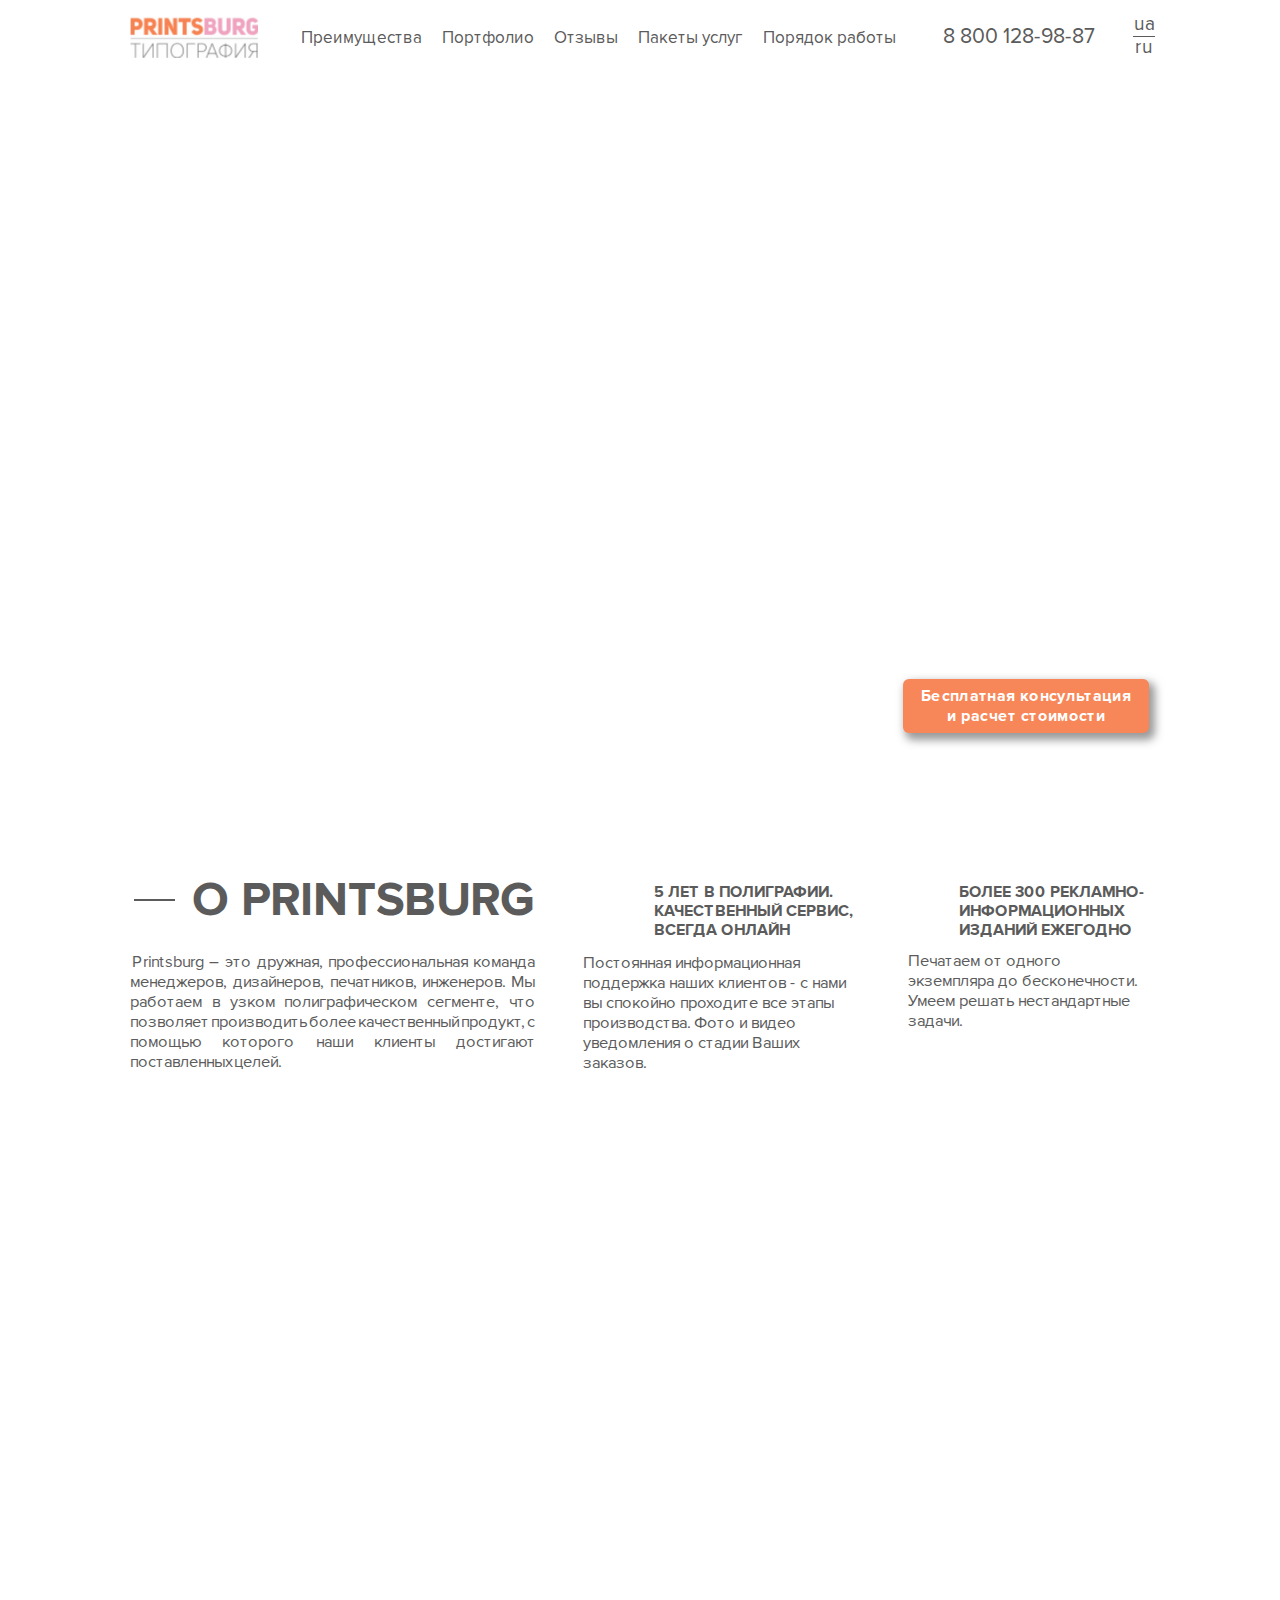
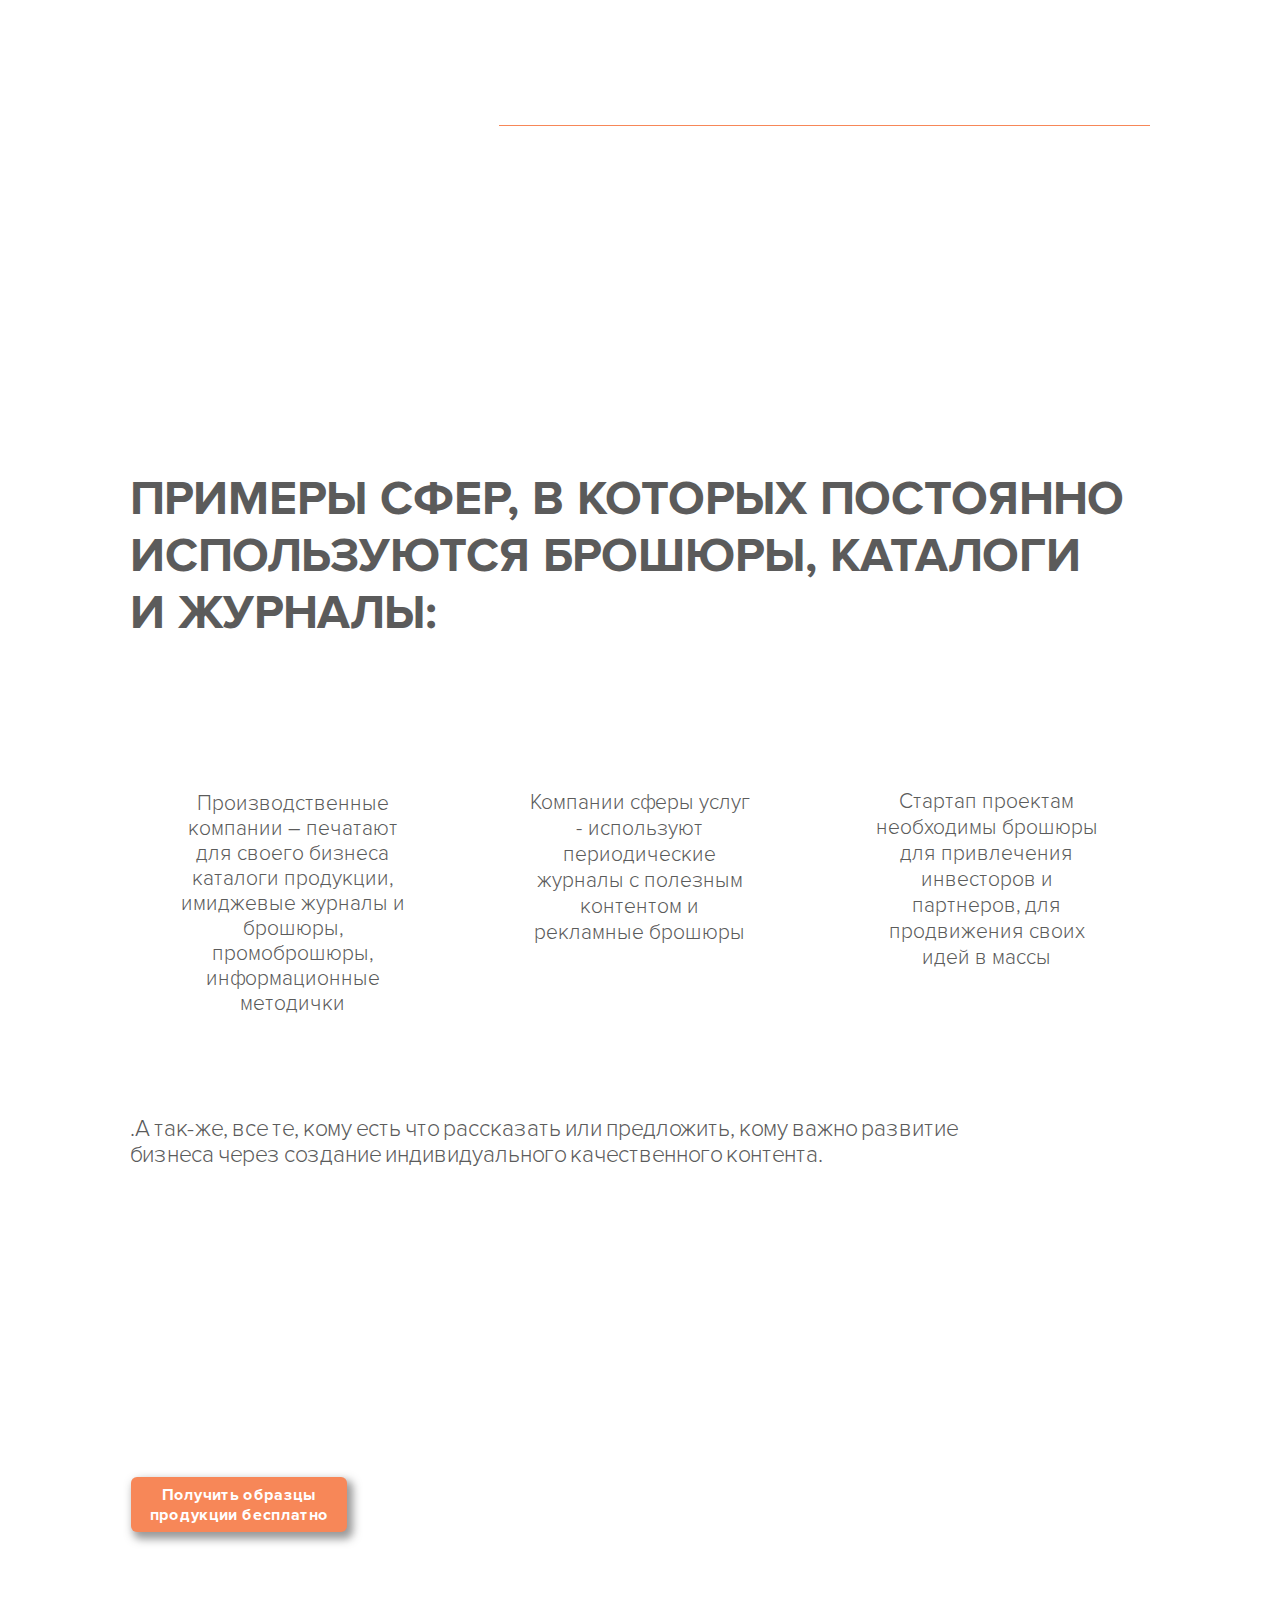
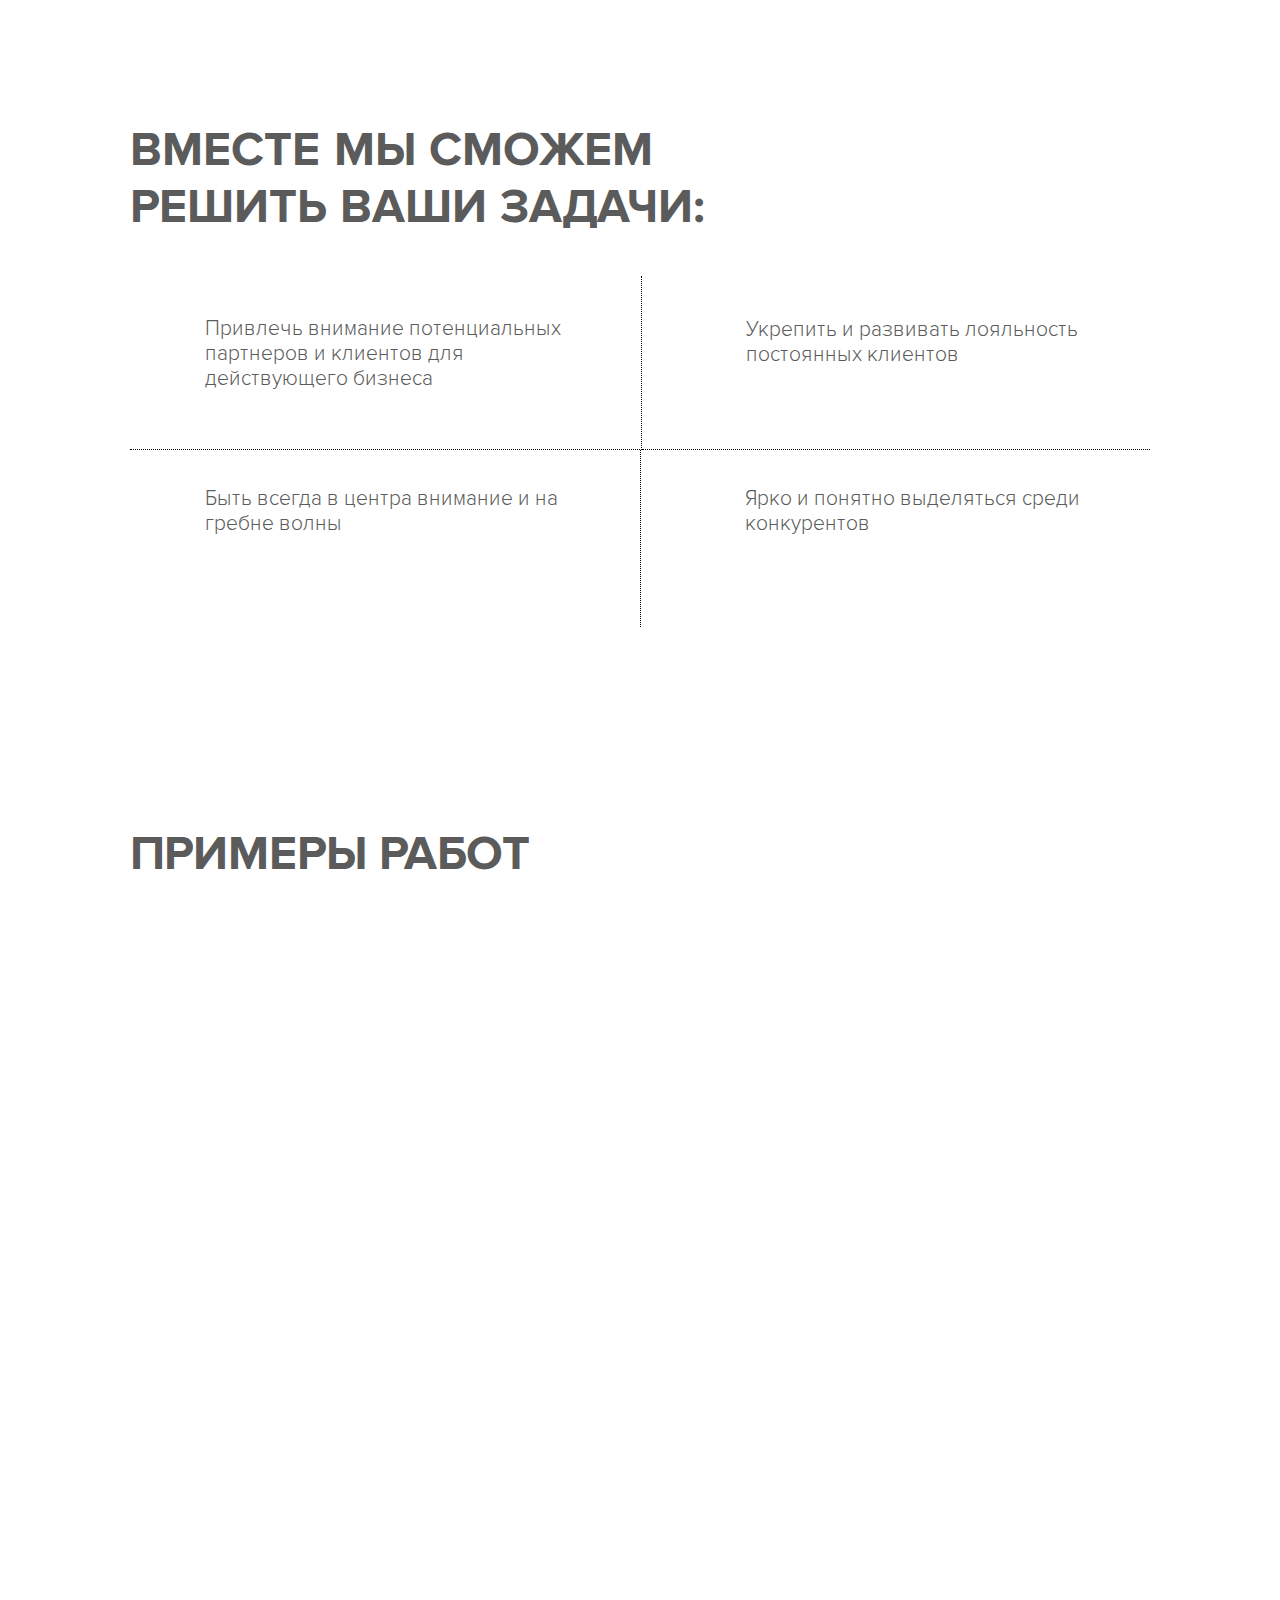
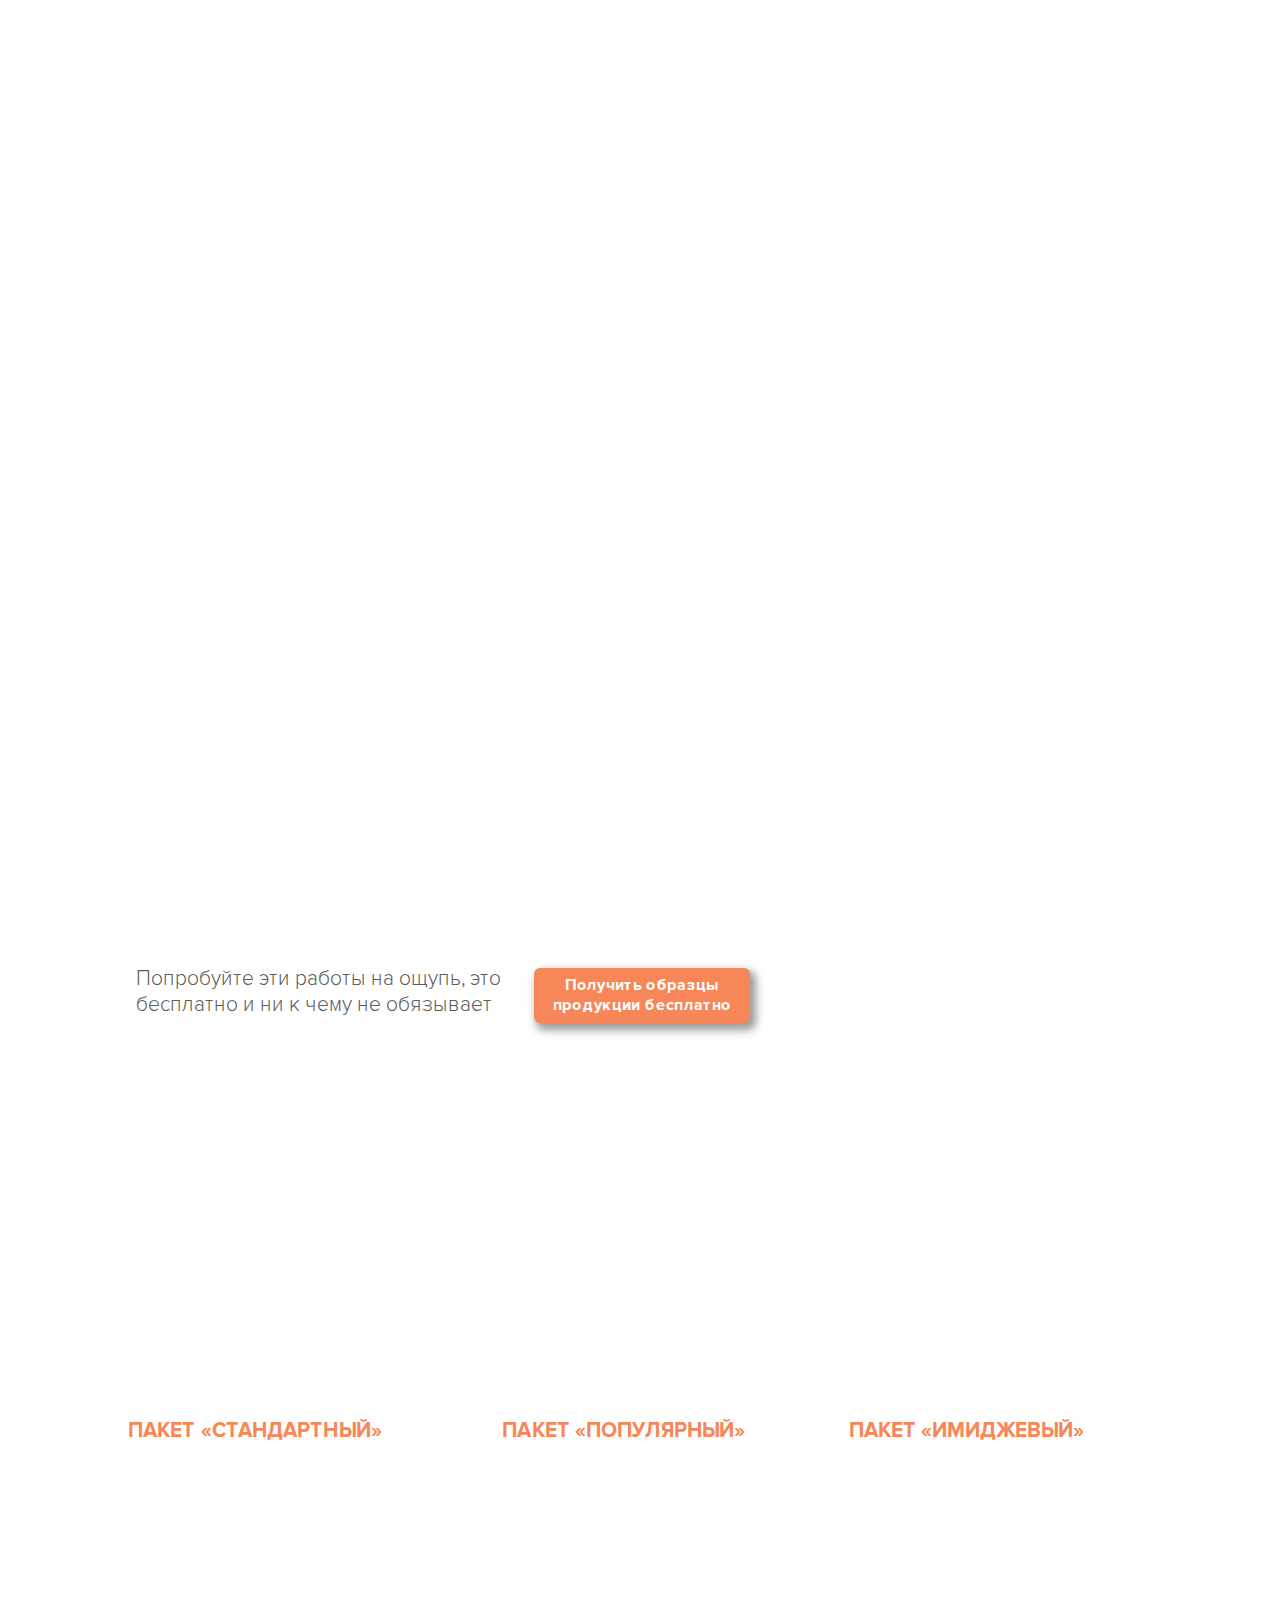
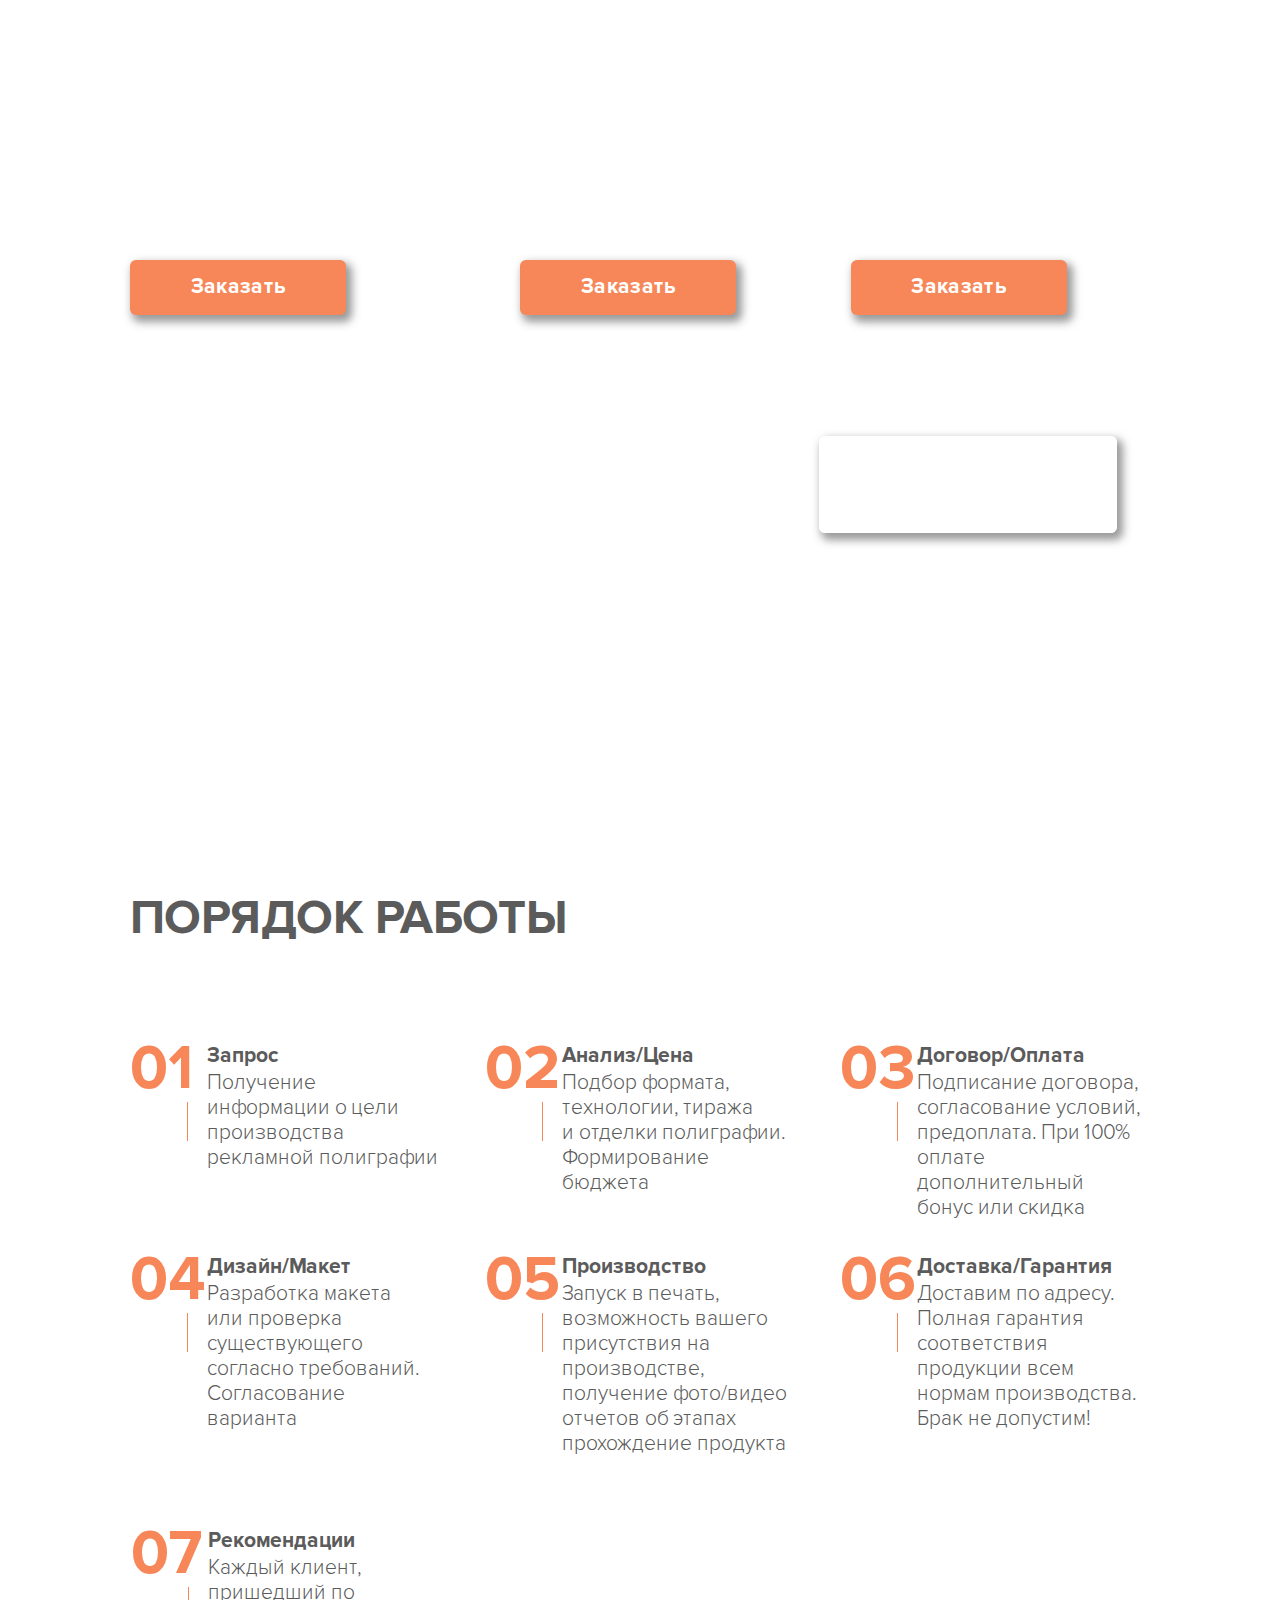
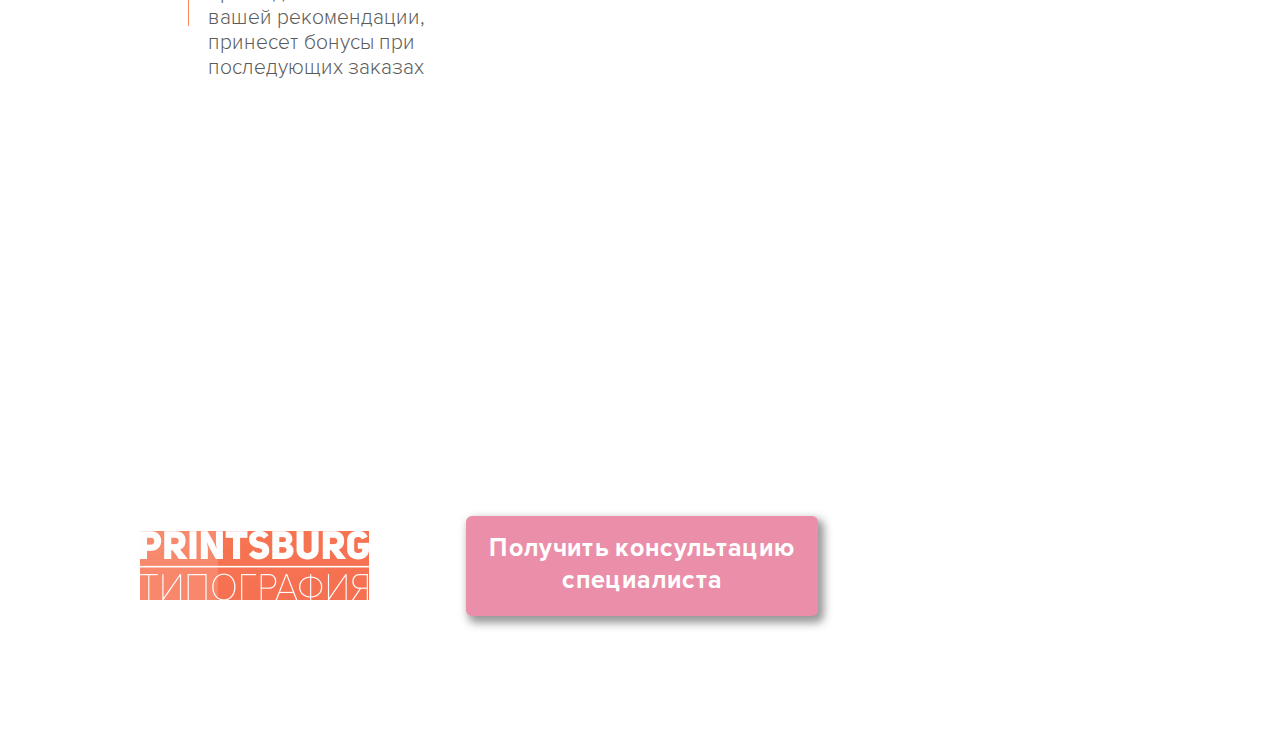
==== PRINTSBURG/index.html @ 77408422 "v1" ====
<html>
    <head>
        <meta charset="utf-8">
        <link rel="stylesheet" href="vendor/normalize.css">
        <link rel="stylesheet" href="styles/main.css">
    </head>
    <body>
        <header>
            <div class="main-content flex-container">
                <img src="./assets/logo.png" class="logo" alt="Logo">
                <nav id="navpanel" class="flex-container">
                    <div class="nav-item">Преимущества</div>
                    <div class="nav-item">Портфолио</div>
                    <div class="nav-item">Отзывы</div>
                    <div class="nav-item">Пакеты услуг</div>
                    <div class="nav-item">Порядок работы</div>
                </nav>
                <div class="phone-and-lang flex-container">
                    <span class="phone">8 800 128-98-87</span>
                    <div class="langs-container column-container">
                        <div class="lang">ua</div>
                        <div class="delimeter"></div>
                        <div class="lang">ru</div>
                    </div>
                </div>
                <button type="button" class="burger-menu" onclick="toggleBurger()">
                    <div class="burger-line"></div>
                    <div class="burger-line"></div>
                    <div class="burger-line"></div>
                </button>
            </div>
        </header>
        <main class="main-content">
            <section class="first-block">
                <div class="first-block-label title-text">
                    Брошюры,<br />
                    Каталоги<br />
                    И журналы<br />
                    <span class="first-block-label-last-row">от производителя</span>
                </div>
                <ol class="first-block-list medium-text">
                    <li>Возьмемся за проекты разной сложности</li>
                    <li>Договоримся о цене</li>
                    <li>Разработаем правильный дизайн</li>
                    <li>Напечатаем без посредников</li>
                    <li>Доставим в срок</li>
                </ol>
                <div class="first-block-image"></div>
                <div class="first-block-button-container flex-container">
                    <div class="delimeter-container column-container">
                        <div class="delimeter-top-part"></div>
                        <div></div>
                    </div>
                    <div class="first-block-button">
                        <button type="button" class="button">Бесплатная консультация<br/> и расчет стоимости</button>
                    </div>
                </div>
            </section>
            <section class="about-block flex-container">
                <div class="about-block-discription column-container">
                    <div class="about-block-discription-top eng-title-text">
                        <span class="">О PRINTSBURG</span>
                    </div>
                    <div class="about-block-discription-bottom small-text">
                        <span>Printsburg – это дружная, профессиональная команда 
                              менеджеров, дизайнеров, печатников, инженеров. 
                              Мы работаем в узком полиграфическом сегменте, что 
                              позволяет производить более качественный продукт,
                              с помощью которого наши клиенты достигают
                              поставленных целей.</span>
                    </div>
                </div>
                <div class="about-block-service column-container">
                    <div class="about-block-service-top small-bold-text">
                        <span class="">5 лет в полиграфии.<br/>
                                                  Качественный сервис,<br/>
                                                  всегда онлайн</span>
                    </div>
                    <div class="about-block-service-bottom small-text">
                        <span>Постоянная информационная
                              поддержка наших клиентов - с нами
                              вы спокойно проходите все этапы
                              производства. Фото и видео
                              уведомления о стадии Ваших
                              заказов.</span>
                    </div>
                </div>
                <div class="about-block-tasks column-container">
                    <div class="about-block-tasks-top small-bold-text">
                        <span class="">
                            Более 300 рекламно-
                            информационных изданий ежегодно</span>
                    </div>
                    <div class="about-block-tasks-bottom small-text">
                        <span>Печатаем от одного
                              экземпляра до бесконечности.
                              Умеем решать нестандартные
                              задачи.</span>
                    </div>
                </div>
            </section>
            <section class="why-block flex-container">
                <div class="why-block-left eng-title-text">
                    <span>Почему постоянные клиенты нам доверяют?</span>
                </div>
                <div class="why-block-right column-container">
                    <div class="why-block-right-top flex-container">
                        <div class="why-block-right-top-focus column-container">
                            <div class="why-block-right-top-focus-top small-bold-text">
                                <span>Нацеленность на решение ваших задач</span>
                            </div>
                            <div class="why-block-right-top-focus-bottom small-text">
                                <span>Ваши основные послания и идеи ярко и понятно ложатся на бумагу и доносятся до целевой аудитории</span>
                            </div>
                        </div>
                        <div class="why-block-right-top-correction column-container">
                            <div class="why-block-right-top-correction-top small-bold-text">
                                <span>Грамотная коррекция текста</span>
                            </div>
                            <div class="why-block-right-top-correction-bottom small-text">
                                <span>Четко и ясно фиксируем все ваши преимущества и пользу для потенциальных пратнеров и клиентов</span>
                            </div>
                        </div>
                        <div class="why-block-right-top-layout column-container">
                            <div class="why-block-right-top-layout-top small-bold-text">
                                <span>Качественная верстка и дизайн</span>
                            </div>
                            <div class="why-block-right-top-layout-bottom small-text">
                                <span>Раскрывем суть Вашего бизнеса и подчеркиваем главные смыслы специальных предложений</span>
                            </div>
                        </div>
                        <div class="why-block-right-top-equipment column-container">
                            <div class="why-block-right-top-equipment-top small-bold-text">
                                <span>Технологичное современное оборудование</span>
                            </div>
                            <div class="why-block-right-top-equipment-bottom small-text">
                                <span>Испльзуем новые разработки, придерживаемся принципов экологичности</span>
                         </div>           
                        </div>                     
                    </div>
                    <div class="why-block-right-bottom medium-text">
                        <span>
                            Вы покупаете не краску на бумаге, а современные, качественные и эффективные средства коммуникации для продвижения своих проектов.
                        </span>
                    </div>
                </div>
            </section>
            <section class="examples-block">
                <div class="examples-block-title eng-title-text">
                    <span>Примеры сфер, в которых постоянно используются брошюры, каталоги и журналы:</span>
                </div>
                <div class="examples-block-sphere flex-container">
                    <div class="examples-block-sphere-left medium-text">
                        <span>
                            Производственные компании – печатают для своего бизнеса каталоги продукции, имиджевые журналы и брошюры, промоброшюры, информационные методички
                        </span>
                    </div>
                    <div class="examples-block-sphere-center medium-text">
                        <span>
                            Компании сферы услуг - используют периодические журналы с полезным контентом и рекламные брошюры 
                        </span>
                    </div>
                    <div class="examples-block-sphere-right medium-text">
                        <span>
                            Стартап проектам необходимы брошюры для привлечения инвесторов и партнеров, для продвижения своих идей в массы
                        </span>
                    </div>
                </div>
                <div class="examples-block-others medium-text">
                    <span>
                        .А так-же, все те, кому есть что рассказать или предложить, кому важно развитие бизнеса через создание индивидуального качественного контента.
                    </span>
                </div>
            </section>
            <section class="getit-block">
                <div class="getit-block-you eng-title-text">
                    <span>
                        Узнали себя?
                    </span>
                </div>
                <div class="getit-block-letitbe small-bold-text">
                    <span>
                        Давайте наш менеджер привезет Вам образцы полиграфии, чтобы Вы лучше представляли, какие виды продукции подойдут для Ваших целей
                    </span>
                </div>
                <div class="getit-block-button-container flex-container">
                    <div class="getit-block-button">
                        <button type="button" class="buttonMid">
                            Получить образцы продукции бесплатно
                        </button>
                    </div>
                    <div class="delimiter">

                    </div>
                </div>

            </section>
            <section class="together-block">
                <div class="together-block-title eng-title-text">
                    Вместе мы сможем решить ваши задачи:
                </div>
                <div class="together-block-help ">
                    <div class="together-block-help-top flex-container">
                        <div class="together-block-help-top-attention medium-text">
                            <span>
                                Привлечь внимание потенциальных партнеров и клиентов для действующего бизнеса
                            </span>
                        </div>
                        <div class="together-block-help-top-loyalty medium-text">
                            <span>
                                Укрепить и развивать лояльность постоянных клиентов
                            </span>
                        </div>
                    </div>
                    <div class="together-block-help-buttom flex-container">
                        <div class="together-block-help-buttom-center medium-text">
                            <span>
                                Быть всегда в центра внимание и на гребне волны
                            </span>
                        </div>
                        <div class="together-block-help-buttom-differ medium-text">
                            <span>
                                Ярко и понятно выделяться среди конкурентов
                            </span>
                        </div>
                    </div>
                
                </div>
            </section>
            <section class="cases-block">
                <div class="cases-block-title eng-title-text">
                    <span>Примеры работ</span>
                </div>
                <div class="cases-block-pictures flex-container">
                    <div class="cases-block-pictures-1">
                    </div>
                    <div class="cases-block-pictures-2">
                    </div>
                    <div class="cases-block-pictures-3">
                    </div>
                    <div class="cases-block-pictures-4">
                    </div>
                    <div class="cases-block-pictures-5">
                    </div>
                    <div class="cases-block-pictures-6">
                    </div>
                    <div class="cases-block-pictures-7">
                    </div>
                    <div class="cases-block-pictures-8">
                    </div>
                    <div class="cases-block-pictures-9">
                    </div>
                    <div class="cases-block-pictures-10">
                    </div>
                    <div class="cases-block-pictures-11">
                    </div>
                    <div class="cases-block-pictures-12">
                    </div>
                    <div class="cases-block-pictures-13">
                    </div>
                    <div class="cases-block-pictures-14">
                    </div>
                    <div class="cases-block-pictures-15">
                    </div>
                    <div class="cases-block-pictures-16">
                    </div>
                    <div class="cases-block-pictures-17">
                    </div>
                    <div class="cases-block-pictures-18">
                    </div>
                    <div class="cases-block-pictures-19">
                    </div>
                    <div class="cases-block-pictures-20">
                    </div>
                    <div class="cases-block-pictures-21">
                    </div>
                    <div class="cases-block-pictures-22">
                    </div>
                    <div class="cases-block-pictures-23">
                    </div>
                    <div class="cases-block-pictures-24">
                    </div>
                </div>
                <div class="cases-block-try flex-container">
                    <div class="cases-block-try-left medium-text">
                        <span>
                            Попробуйте эти работы на ощупь, это бесплатно и ни к чему не обязывает 
                        </span>
                    </div>
                    <div class="cases-block-try-button">
                        <button type="button" class="buttonMid">
                            Получить образцы продукции бесплатно
                        </button>
                    </div>
                </div>
            </section>
            <section class="solutions-block">
                <div class="solutions-block-label eng-title-text">
                    Готовые стандартные <br/> 
                    решения для <br/> 
                    вашего бизнеса
                </div>
                <section class="solutions-container flex-container">
                    <div class="solution-container-left">
                        <div class="solution-title-left small-bold-text">
                            <span>Пакет «Стандартный»</span>
                        </div>
                        <div class="solution-content-left medium-text">
                            <span>
                                Формат: А5 / А4<br/> 
                                К-во страниц: 16 стр<br/> 
                                Плотность бумаги: 130 гр<br/> 
                                Крепление: на скобы<br/> 
                                От 1000 шт
                                <br/> 
                                <br/> 
                                От --- грн (А5)<br/> 
                                От --- грн (А4)
                            </span> 
                        </div>
                        <div class="solution-button-left">
                            <button class="buttonMid" type="button">Заказать</button>
                        </div>
                    </div>
                    <div class="solution-container-center">
                        <div class="solution-title-center small-bold-text">
                            <span>Пакет «Популярный»</span>
                        </div>
                        <div class="solution-content-center medium-text">
                            <span>
                                Формат: А5 / А4<br/> 
                                К-во страниц: 16 стр<br/> 
                                Плотность бумаги: 130 гр<br/> 
                                Крепление: на скобы<br/> 
                                От 1000 шт
                                <br/> 
                                <br/> 
                                От --- грн (А5)<br/> 
                                От --- грн (А4)
                            </span>
                        </div>
                        <div class="solution-button-center">
                            <button class="buttonMid" type="button">Заказать</button>
                        </div>
                    </div>
                    <div class="solution-container-right">
                        <div class="solution-title-right small-bold-text">
                            <span>Пакет «Имиджевый»</span>
                        </div>
                        <div class="solution-content-right medium-text">
                            <span>
                                Формат: А5 / А4<br/> 
                                К-во страниц: 16 стр<br/> 
                                Плотность бумаги: 130 гр<br/> 
                                Крепление: на скобы<br/> 
                                От 1000 шт
                                <br/> 
                                <br/> 
                                От --- грн (А5)<br/> 
                                От --- грн (А4)
                            </span>
                        </div>
                        <div class="solution-button-right">
                            <button class="buttonMid" type="button">Заказать</button>
                        </div>
                    </div>
                </section>
                <div class="solutions-block-bottom flex-container">
                    <div class="solutions-block-bottom-help small-bold-text">
                        <span>
                            Не нашли свой вариант?<br/>
                            Мы можем сделать любую<br/> 
                            другую комплектацию<br/>
                            полиграфии под Ваши задачи<br/>
                        </span>
                        <span class="solutions-block-bottom-help-low small-bold-text">
                            Мы - производство, поэтому нам есть что предложить.
                        </span>
                    </div>
                    <div class="solutions-block-bottom-button">
                        <button type="button" class="buttonMid small-bold-text">
                            Узнайте больше<br/>
                            о возможностях
                        </button>
                    </div>
                </div>
            </section>
            <section class="order-block">
                <div class="order-block-title eng-title-text">
                    <span>
                        Порядок работы
                    </span>
                </div>
                <div class="steps-container flex-container">
                    <div class="step-container-01">
                        <div class="step-container-left">
                            <div class="step-number eng-title-text">
                                01
                            </div>
                        </div>
                        <div class="step-container-right">
                            <div class="step-label small-bold-text">
                                Запрос
                            </div>
                            <span class="step-content medium-text">Получение информации о цели производства рекламной полиграфии</span>
                        </div>
                    </div>
                    <div class="step-container-01">
                            <div class="step-container-left">
                                <div class="step-number eng-title-text">
                                    02
                                </div>
                            </div>
                            <div class="step-container-right">
                                <div class="step-label small-bold-text">
                                    Анализ/Цена
                                </div>
                                <span class="step-content medium-text">
                                    Подбор формата,<br/> 
                                    технологии, тиража<br/>
                                    и отделки полиграфии.<br/>
                                    Формирование<br/>
                                    бюджета
                                </span>
                            </div>
                    </div>
                    <div class="step-container-01">
                            <div class="step-container-left">
                                <div class="step-number eng-title-text">
                                    03
                                </div>
                            </div>
                            <div class="step-container-right">
                                <div class="step-label small-bold-text">
                                    Договор/Оплата
                                </div>
                                <span class="step-content medium-text">
                                    Подписание договора,<br/>
                                    согласование условий,<br/>
                                    предоплата. При 100%<br/>
                                    оплате дополнительный<br/>
                                    бонус или скидка
                                </span>
                            </div>
                        </div>
                        <div class="step-container-01">
                                <div class="step-container-left">
                                    <div class="step-number eng-title-text">
                                        04
                                    </div>
                                </div>
                                <div class="step-container-right">
                                    <div class="step-label small-bold-text">
                                        Дизайн/Макет
                                    </div>
                                    <span class="step-content medium-text">
                                        Разработка макета<br/>
                                        или проверка<br/>
                                        существующего<br/>
                                        согласно требований.<br/>
                                        Согласование варианта
                                    </span>
                                </div>
                        </div>
                        <div class="step-container-01">
                                <div class="step-container-left">
                                    <div class="step-number eng-title-text">
                                        05
                                    </div>
                                </div>
                                <div class="step-container-right">
                                    <div class="step-label small-bold-text">
                                        Производство
                                    </div>
                                    <span class="step-content medium-text">
                                        Запуск в печать,<br/>
                                        возможность вашего<br/>
                                        присутствия на<br/>
                                        производстве,<br/>
                                        получение фото/видео<br/>
                                        отчетов об этапах<br/>
                                        прохождение продукта
                                    </span>
                                </div>
                        </div>
                        <div class="step-container-01">
                                <div class="step-container-left">
                                    <div class="step-number eng-title-text">
                                        06
                                    </div>
                                </div>
                                <div class="step-container-right">
                                    <div class="step-label small-bold-text">
                                        Доставка/Гарантия
                                    </div>
                                    <span class="step-content medium-text">
                                        Доставим по адресу.<br/>
                                        Полная гарантия<br/>
                                        соответствия<br/>
                                        продукции всем<br/>
                                        нормам производства.<br/>
                                        Брак не допустим!
                                    </span>
                                </div>
                        </div>
                        <div class="step-container-01">
                                <div class="step-container-left">
                                    <div class="step-number eng-title-text">
                                        07
                                    </div>
                                </div>
                                <div class="step-container-right">
                                    <div class="step-label small-bold-text">
                                        Рекомендации
                                    </div>
                                    <span class="step-content medium-text">
                                        Каждый клиент,<br/>
                                        пришедший по<br/>
                                        вашей рекомендации,<br/>
                                        принесет бонусы при<br/>
                                        последующих заказах
                                    </span>
                                </div>
                        </div>
                </div>
            </section>
        </main>
        <footer>
            <div class="footer-block flex-container">
                <img src="./assets/logoBig.png" class="footer-block-logo" alt="Logo">
                <div class="footer-block-discuss title-text">
                    <span>
                        Остались<br/>
                        вопросы?
                    </span>
                    <div class="footer-block-discuss-lets medium-text">
                        Давайте обсудим задачу!
                    </div>
                    <div class="footer-block-discuss-button small-bold-text">
                        <button class="button" type="button">Получить консультацию<br/> специалиста</button>
                    </div>
                </div>
                <div class="footer-block-contacts medium-text">
                    <span>
                        Мы бесплатно<br/>
                        проконсультируем<br/>
                        вас по всем<br/>
                        вопросам о<br/>
                        производстве<br/>
                        полиграфии<br/>
                        <br/>
                        8 (800) 987-65-43<br/>
                        8 (800) 987-65-44<br/>
                        info@printsburg.ua
                    </span>
                </div>
            </div>
        </footer>
        <script src="./scripts.js"></script>
    </body>
</html>
---- PRINTSBURG/styles/main.css ----
@font-face {
  font-family: 'Proxima Nova Light';
  src: url("ProximaNova-Light.eot");
  src: url("ProximaNova-Light.eot?#iefix") format("embedded-opentype"), url("ProximaNova-Light.woff") format("woff"), url("ProximaNova-Light.ttf") format("truetype");
  font-weight: normal;
  font-style: normal;
}

@font-face {
  font-family: 'Proxima Nova Regular';
  src: url("ProximaNova-Regular.eot");
  src: url("ProximaNova-Regular.eot?#iefix") format("embedded-opentype"), url("ProximaNova-Regular.woff") format("woff"), url("ProximaNova-Regular.ttf") format("truetype");
  font-weight: normal;
  font-style: normal;
}

@font-face {
  font-family: 'Proxima Nova Bold';
  src: url("ProximaNova-Bold.eot");
  src: url("ProximaNova-Bold.eot?#iefix") format("embedded-opentype"), url("ProximaNova-Bold.woff") format("woff"), url("ProximaNova-Bold.ttf") format("truetype");
  font-weight: normal;
  font-style: normal;
}

div, section, main,
header, footer, button {
  -webkit-box-sizing: border-box;
          box-sizing: border-box;
  font-family: 'Proxima Nova Regular';
  color: #5b5b5b;
}

header {
  height: 75px;
}

footer {
  height: 525px;
}

.flex-container, .column-container {
  display: -webkit-box;
  display: -ms-flexbox;
  display: flex;
  -webkit-box-align: center;
      -ms-flex-align: center;
          align-items: center;
}

.column-container {
  -webkit-box-orient: vertical;
  -webkit-box-direction: normal;
      -ms-flex-direction: column;
          flex-direction: column;
}

.main-content {
  max-width: 1050px;
  padding: 0 15px;
  margin: 0 auto;
}

.title-text {
  font-size: 55px;
  font-weight: bold;
  text-transform: uppercase;
  font-family: 'Proxima Nova Bold';
}

.medium-text {
  font-size: 23px;
  font-family: 'Proxima Nova light';
}

.small-text {
  font-size: 16.5px;
  line-height: 20px;
}

.eng-title-text {
  font-family: 'Proxima Nova Bold';
  font-size: 48px;
  text-transform: uppercase;
}

.small-bold-text {
  font-family: 'Proxima Nova Bold';
  font-size: 16px;
  line-height: 19px;
  text-transform: uppercase;
}

.button {
  width: 246px;
  letter-spacing: 0.35px;
  font-family: 'Proxima Nova Bold';
  border-radius: 6px;
  color: white;
  background-color: #f78758;
  border: none;
  line-height: 1.25;
  -webkit-box-shadow: 4px 5px 8px 2px rgba(51, 51, 51, 0.5);
          box-shadow: 4px 5px 8px 2px rgba(51, 51, 51, 0.5);
  height: 54px;
}

.buttonMid {
  width: 216px;
  letter-spacing: 0.35px;
  font-family: 'Proxima Nova Bold';
  border-radius: 6px;
  color: white;
  background-color: #f78758;
  border: none;
  line-height: 1.25;
  -webkit-box-shadow: 4px 5px 8px 2px rgba(51, 51, 51, 0.5);
          box-shadow: 4px 5px 8px 2px rgba(51, 51, 51, 0.5);
  height: 55px;
}

header .main-content {
  height: 100%;
  -webkit-box-pack: justify;
      -ms-flex-pack: justify;
          justify-content: space-between;
}

header .logo {
  width: 128px;
}

header nav .nav-item {
  font-size: 17px;
  margin-right: 20px;
}

header nav .nav-item:last-child {
  margin-right: 0;
}

header .phone-and-lang {
  -webkit-box-pack: justify;
      -ms-flex-pack: justify;
          justify-content: space-between;
  width: 211px;
  padding-left: 4px;
}

header .phone-and-lang .phone {
  font-size: 21px;
}

header .phone-and-lang .langs-container {
  font-size: 19px;
  width: 12px;
  padding-bottom: 3px;
}

header .phone-and-lang .delimeter {
  height: 1px;
  width: 180%;
  background-color: #5b5b5b;
}

header .burger-menu {
  display: none;
}

.first-block {
  height: 711px;
  padding-top: 100px;
  padding-left: 3px;
  color: white;
}

.first-block .first-block-label {
  line-height: 65px;
  color: inherit;
  margin-bottom: 39px;
}

.first-block .first-block-label-last-row {
  display: block;
  margin-top: -6px;
  font-size: 42px;
}

.first-block .first-block-list {
  letter-spacing: 0.8px;
  line-height: 1.3;
  margin-top: 0;
  padding-left: 33px;
  margin-bottom: 59px;
}

.first-block .first-block-list li:nth-child(1) {
  padding-bottom: 3px;
  margin-left: -6px;
}

.first-block .delimeter-container {
  -webkit-box-flex: 1;
      -ms-flex: 1;
          flex: 1;
  margin-right: 22px;
  margin-left: 5px;
}

.first-block .delimeter-top-part {
  border-bottom: 1px solid white;
  width: 100%;
}

.first-block .first-block-button {
  width: 247px;
}

.about-block {
  height: 400px;
  -webkit-box-pack: justify;
      -ms-flex-pack: justify;
          justify-content: space-between;
}

.about-block .about-block-discription {
  width: 405px;
  text-align: justify;
  height: 227px;
  -webkit-box-align: end;
      -ms-flex-align: end;
          align-items: flex-end;
  -webkit-box-pack: justify;
      -ms-flex-pack: justify;
          justify-content: space-between;
}

.about-block .about-block-discription .about-block-discription-top {
  position: relative;
}

.about-block .about-block-discription .about-block-discription-top::before {
  content: ' ';
  position: absolute;
  height: 2px;
  width: 0.85em;
  top: 48%;
  background-color: #5b5b5b;
  left: -58px;
}

.about-block .about-block-discription .about-block-discription-bottom {
  padding-bottom: 28px;
  text-indent: 2px;
  word-spacing: -3px;
}

.about-block .about-block-service {
  width: 277px;
  -webkit-box-align: end;
      -ms-flex-align: end;
          align-items: flex-end;
}

.about-block .about-block-service .about-block-service-top {
  width: 211px;
  padding-left: 5px;
  padding-bottom: 13px;
}

.about-block .about-block-service .about-block-service-bottom {
  padding-bottom: 16px;
}

.about-block .about-block-tasks {
  width: 242px;
  -webkit-box-align: end;
      -ms-flex-align: end;
          align-items: flex-end;
  height: 207px;
}

.about-block .about-block-tasks .about-block-tasks-top {
  height: 63px;
  width: 192px;
  padding-left: 1px;
}

.about-block .about-block-tasks .about-block-tasks-bottom {
  line-height: 20px;
  padding-top: 5px;
}

.why-block {
  height: 716px;
  color: white;
}

.why-block .why-block-left {
  height: 100%;
  width: 369px;
  padding-top: 100px;
  color: inherit;
  line-height: 57px;
}

.why-block .why-block-right {
  height: 100%;
  width: 651px;
}

.why-block .why-block-right .why-block-right-top {
  width: 100%;
  height: 539px;
  -ms-flex-wrap: wrap;
      flex-wrap: wrap;
  padding-top: 108px;
  padding-left: 140px;
  -ms-flex-line-pack: justify;
      align-content: space-between;
  -webkit-box-pack: justify;
      -ms-flex-pack: justify;
          justify-content: space-between;
}

.why-block .why-block-right .why-block-right-top .why-block-right-top-focus {
  -ms-flex-preferred-size: 46%;
      flex-basis: 46%;
  color: white;
}

.why-block .why-block-right .why-block-right-top .why-block-right-top-focus .why-block-right-top-focus-top {
  color: inherit;
  width: 151px;
  margin-bottom: 27px;
  padding-left: 28px;
}

.why-block .why-block-right .why-block-right-top .why-block-right-top-focus .why-block-right-top-focus-bottom {
  color: inherit;
  text-align: justify;
  letter-spacing: 0.2;
}

.why-block .why-block-right .why-block-right-top .why-block-right-top-correction {
  -ms-flex-preferred-size: 45%;
      flex-basis: 45%;
  color: white;
}

.why-block .why-block-right .why-block-right-top .why-block-right-top-correction .why-block-right-top-correction-top {
  color: inherit;
  width: 90px;
  margin-bottom: 27px;
}

.why-block .why-block-right .why-block-right-top .why-block-right-top-correction .why-block-right-top-correction-bottom {
  color: inherit;
  text-align: justify;
  letter-spacing: -0.3px;
}

.why-block .why-block-right .why-block-right-top .why-block-right-top-layout {
  -ms-flex-preferred-size: 45%;
      flex-basis: 45%;
  color: white;
  margin-bottom: 55px;
}

.why-block .why-block-right .why-block-right-top .why-block-right-top-layout .why-block-right-top-layout-top {
  color: inherit;
  margin-bottom: 28px;
  width: 87px;
  margin-right: 5px;
}

.why-block .why-block-right .why-block-right-top .why-block-right-top-layout .why-block-right-top-layout-bottom {
  color: inherit;
  text-align: justify;
  word-spacing: -1px;
}

.why-block .why-block-right .why-block-right-top .why-block-right-top-equipment {
  -ms-flex-preferred-size: 46%;
      flex-basis: 46%;
  color: white;
  margin-bottom: 74px;
}

.why-block .why-block-right .why-block-right-top .why-block-right-top-equipment .why-block-right-top-equipment-top {
  color: inherit;
  margin-bottom: 29px;
  width: 84px;
}

.why-block .why-block-right .why-block-right-top .why-block-right-top-equipment .why-block-right-top-equipment-bottom {
  color: inherit;
  text-align: justify;
  margin-bottom: 1px;
  letter-spacing: -0.6;
  width: 219px;
}

.why-block .why-block-right .why-block-right-bottom {
  letter-spacing: -0.5px;
  word-spacing: 2.5px;
  font-size: 21px;
  width: 100%;
  height: 177px;
  border-top: 1px solid #f78758;
  padding-top: 45px;
  padding-left: 141px;
  text-align: justify;
  color: white;
}

.examples-block {
  width: 100%;
  height: 932px;
}

.examples-block .examples-block-title {
  padding-top: 169px;
  margin-right: 22px;
  line-height: 57px;
  word-spacing: 1px;
}

.examples-block .examples-block-sphere {
  width: 100%;
  height: 432px;
  text-align: center;
  -ms-flex-pack: distribute;
      justify-content: space-around;
}

.examples-block .examples-block-sphere .examples-block-sphere-left {
  width: 280px;
  height: 144px;
  padding-top: 5px;
  padding-right: 34px;
  padding-left: 13px;
  font-size: 21px;
  word-spacing: 0px;
  line-height: 25px;
}

.examples-block .examples-block-sphere .examples-block-sphere-center {
  width: 295px;
  padding-right: 49px;
  padding-left: 15px;
  height: 136px;
  font-size: 21px;
  word-spacing: 0px;
  line-height: 26px;
}

.examples-block .examples-block-sphere .examples-block-sphere-right {
  width: 246px;
  height: 139px;
  padding-right: 14px;
  font-size: 21px;
  word-spacing: 0px;
  line-height: 26px;
}

.examples-block .examples-block-others {
  padding-top: 42px;
  padding-right: 180px;
  word-spacing: -2px;
  width: 100%;
  height: 160px;
}

.getit-block {
  color: white;
  width: 100%;
  height: 370px;
}

.getit-block .getit-block-you {
  padding-top: 43px;
  letter-spacing: 0.2px;
  color: inherit;
}

.getit-block .getit-block-letitbe {
  height: 140px;
  color: inherit;
  width: 385px;
  line-height: 26px;
  word-spacing: -1px;
  letter-spacing: -0.1px;
  font-size: 21px;
  text-transform: none;
}

.getit-block .getit-block-button-container {
  margin-top: 5px;
  margin-left: 1px;
}

.getit-block .getit-block-button-container .delimeter {
  width: 265px;
  border-top: 1px solid #f78758;
  margin-left: 27px;
}

.together-block {
  width: 100%;
  height: 712px;
}

.together-block .together-block-title {
  padding-top: 118px;
  width: 590px;
  word-spacing: 1.5px;
  line-height: 57px;
}

.together-block .together-block-help {
  margin-top: 40px;
  height: 347px;
}

.together-block .together-block-help .together-block-help-top-attention {
  font-size: 21px;
  padding-left: 75px;
  padding-top: 40px;
  line-height: 25px;
  padding-right: 51px;
  width: 559px;
  height: 174px;
  border-right: 1px dotted black;
  border-bottom: 1px dotted black;
}

.together-block .together-block-help .together-block-help-top-loyalty {
  padding-top: 41px;
  padding-left: 104px;
  width: 558px;
  height: 174px;
  font-size: 21px;
  line-height: 25px;
  border-bottom: 1px dotted black;
}

.together-block .together-block-help .together-block-help-buttom-center {
  height: 177px;
  width: 511px;
  font-size: 21px;
  line-height: 25px;
  padding-top: 36px;
  padding-left: 75px;
  padding-right: 20px;
  border-right: 1px dotted black;
}

.together-block .together-block-help .together-block-help-buttom-differ {
  padding-top: 36px;
  padding-left: 104px;
  width: 509px;
  height: 177px;
  font-size: 21px;
  line-height: 25px;
}

.cases-block {
  width: 100%;
  height: 1974px;
}

.cases-block .cases-block-title {
  padding-top: 111px;
}

.cases-block .cases-block-pictures {
  -webkit-box-pack: space-evenly;
      -ms-flex-pack: space-evenly;
          justify-content: space-evenly;
  -ms-flex-line-pack: justify;
      align-content: space-between;
  -ms-flex-wrap: wrap;
      flex-wrap: wrap;
  width: 100%;
  height: 1525px;
  margin-top: 80px;
}

.cases-block .cases-block-pictures .cases-block-pictures-1, .cases-block .cases-block-pictures .cases-block-pictures-2, .cases-block .cases-block-pictures .cases-block-pictures-3, .cases-block .cases-block-pictures .cases-block-pictures-4,
.cases-block .cases-block-pictures .cases-block-pictures-5, .cases-block .cases-block-pictures .cases-block-pictures-6, .cases-block .cases-block-pictures .cases-block-pictures-7, .cases-block .cases-block-pictures .cases-block-pictures-8,
.cases-block .cases-block-pictures .cases-block-pictures-9, .cases-block .cases-block-pictures .cases-block-pictures-10, .cases-block .cases-block-pictures .cases-block-pictures-11, .cases-block .cases-block-pictures .cases-block-pictures-12,
.cases-block .cases-block-pictures .cases-block-pictures-13, .cases-block .cases-block-pictures .cases-block-pictures-14, .cases-block .cases-block-pictures .cases-block-pictures-15, .cases-block .cases-block-pictures .cases-block-pictures-16,
.cases-block .cases-block-pictures .cases-block-pictures-17, .cases-block .cases-block-pictures .cases-block-pictures-18, .cases-block .cases-block-pictures .cases-block-pictures-19, .cases-block .cases-block-pictures .cases-block-pictures-20,
.cases-block .cases-block-pictures .cases-block-pictures-21, .cases-block .cases-block-pictures .cases-block-pictures-22, .cases-block .cases-block-pictures .cases-block-pictures-23, .cases-block .cases-block-pictures .cases-block-pictures-24 {
  height: 247px;
  width: 247px;
  margin-left: 7px;
}

.cases-block .cases-block-try {
  width: 100%;
  height: 203px;
}

.cases-block .cases-block-try .cases-block-try-left {
  width: 366px;
  margin-top: 6px;
  margin-left: 6px;
  font-size: 21px;
  line-height: 26px;
}

.cases-block .cases-block-try .cases-block-try-button {
  margin-left: 32px;
  margin-top: 13px;
}

.solutions-block {
  height: 1279px;
  color: white;
}

.solutions-block .solutions-block-label {
  padding-top: 81px;
  padding-left: 4px;
  line-height: 58px;
  color: inherit;
  margin-bottom: 56px;
}

.solutions-block .solutions-container {
  height: 514px;
  -webkit-box-align: start;
      -ms-flex-align: start;
          align-items: flex-start;
}

.solutions-block .solutions-container .solution-container-left, .solutions-block .solutions-container .solution-container-center, .solutions-block .solutions-container .solution-container-right {
  height: 514px;
  border-right: 1px solid rgba(255, 255, 255, 0.2);
  color: white;
  -webkit-box-flex: 1;
      -ms-flex: 1;
          flex: 1;
}

.solutions-block .solutions-container .solution-container-left .solution-title-left, .solutions-block .solutions-container .solution-container-center .solution-title-left, .solutions-block .solutions-container .solution-container-right .solution-title-left, .solutions-block .solutions-container .solution-container-center .solution-title-center, .solutions-block .solutions-container .solution-container-right .solution-title-right {
  margin-left: -2px;
  letter-spacing: 0.1;
  margin-top: 20px;
  color: #f78758;
  font-size: 21px;
  padding-bottom: 23px;
  border-bottom: 1px solid rgba(255, 255, 255, 0.2);
}

.solutions-block .solutions-container .solution-container-left .solution-content-left, .solutions-block .solutions-container .solution-container-center .solution-content-left, .solutions-block .solutions-container .solution-container-right .solution-content-left, .solutions-block .solutions-container .solution-container-center .solution-content-center, .solutions-block .solutions-container .solution-container-right .solution-content-right {
  margin-top: 46px;
  color: inherit;
  font-size: 21px;
  line-height: 25px;
  letter-spacing: 0.1px;
  margin-left: -2px;
}

.solutions-block .solutions-container .solution-container-left .solution-button-left, .solutions-block .solutions-container .solution-container-center .solution-button-left, .solutions-block .solutions-container .solution-container-right .solution-button-left, .solutions-block .solutions-container .solution-container-right .solution-button-right {
  margin-top: 150px;
  font-size: 21px;
}

.solutions-block .solutions-container .solution-container-center .solution-title-center {
  padding-left: 34px;
}

.solutions-block .solutions-container .solution-container-center .solution-content-center {
  padding-left: 39px;
  margin-top: 43px;
}

.solutions-block .solutions-container .solution-container-center .solution-button-center {
  font-size: 21px;
  margin-top: 153px;
  margin-left: 50px;
}

.solutions-block .solutions-container .solution-container-right {
  border-right: none;
}

.solutions-block .solutions-container .solution-container-right .solution-title-right {
  padding-left: 40px;
}

.solutions-block .solutions-container .solution-container-right .solution-content-right {
  padding-left: 42px;
  margin-top: 46px;
}

.solutions-block .solutions-container .solution-container-right .solution-button-right {
  margin-left: 40px;
}

.solutions-block .solutions-block-bottom {
  color: white;
  width: 100%;
  height: 454px;
}

.solutions-block .solutions-block-bottom .solutions-block-bottom-help {
  color: inherit;
  height: 100%;
  padding-top: 111px;
  margin-left: 0px;
  font-size: 30px;
  line-height: 35px;
  word-spacing: -1px;
  text-transform: none;
}

.solutions-block .solutions-block-bottom .solutions-block-bottom-help .solutions-block-bottom-help-low {
  font-family: 'Proxima Nova light';
  font-size: 21px;
  padding-left: 4px;
  letter-spacing: 0.07;
  display: inline-block;
  margin-top: 22px;
  text-transform: none;
}

.solutions-block .solutions-block-bottom .solutions-block-bottom-button {
  margin-top: -115px;
  margin-left: 161px;
}

.solutions-block .solutions-block-bottom .solutions-block-bottom-button .buttonMid {
  width: 298px;
  height: 97px;
  border: 1px solid white;
  background-color: transparent;
  text-transform: none;
  font-size: 20px;
  padding-left: 69px;
  letter-spacing: 0.5px;
}

.order-block {
  width: 100%;
  height: 1036px;
}

.order-block .order-block-title {
  padding-top: 122px;
}

.order-block .steps-container {
  -webkit-box-align: start;
      -ms-flex-align: start;
          align-items: flex-start;
  width: 100%;
  height: 560px;
  margin-top: 92px;
  -webkit-box-pack: justify;
      -ms-flex-pack: justify;
          justify-content: space-between;
  -ms-flex-wrap: wrap;
      flex-wrap: wrap;
  -ms-flex-line-pack: justify;
      align-content: space-between;
}

.order-block .steps-container .step-container-01 {
  width: 310px;
  height: 138px;
}

.order-block .steps-container .step-container-01:last-child {
  position: relative;
  top: 63px;
  left: 1px;
}

.order-block .steps-container .step-container-01 .step-container-left {
  width: 73px;
  display: inline-block;
  margin-top: -5px;
}

.order-block .steps-container .step-container-01 .step-container-left .step-number {
  font-size: 62px;
  color: #f78758;
  margin-right: 10px;
  position: relative;
}

.order-block .steps-container .step-container-01 .step-container-left .step-number:after {
  content: ' ';
  position: absolute;
  height: 55%;
  width: 1px;
  top: 96%;
  background-color: #f78758;
  right: 5px;
}

.order-block .steps-container .step-container-01 .step-container-right {
  display: inline-block;
  vertical-align: top;
  width: 231px;
  font-size: 21px;
  line-height: 25px;
  padding-top: 8px;
}

.order-block .steps-container .step-container-01 .step-container-right .step-label {
  text-transform: none;
  font-size: 21px;
  margin-bottom: 5px;
}

.order-block .steps-container .step-container-01 .step-container-right .step-content {
  font-size: 21px;
  line-height: 25px;
  word-spacing: -0.5px;
}

footer .footer-block {
  max-width: 1050px;
  padding: 0 15px;
  margin: 0 auto;
  height: 525px;
  -webkit-box-pack: justify;
      -ms-flex-pack: justify;
          justify-content: space-between;
}

footer .footer-block .footer-block-logo {
  position: relative;
  top: 98px;
  left: 10px;
}

footer .footer-block .footer-block-discuss {
  font-size: 65px;
  letter-spacing: -0.9px;
  color: white;
  line-height: 77px;
  height: 100%;
  padding-top: 69px;
  margin-right: 3px;
}

footer .footer-block .footer-block-discuss .footer-block-discuss-lets {
  color: white;
  text-transform: none;
  font-size: 32px;
  margin-top: -8px;
  margin-left: 3px;
}

footer .footer-block .footer-block-discuss .footer-block-discuss-button {
  position: relative;
  right: -5px;
  top: 19px;
}

footer .footer-block .footer-block-discuss .footer-block-discuss-button .button {
  background-color: #ea8ea9;
  width: 352px;
  height: 100px;
  font-size: 25px;
  padding-bottom: 4px;
}

footer .footer-block .footer-block-contacts {
  position: relative;
  top: -10px;
  right: 37px;
  height: 351px;
  font-size: 27px;
  line-height: 33px;
  color: white;
}

@media (max-width: 1050px) {
  header .phone-and-lang {
    display: none;
  }
  header nav {
    position: absolute;
    top: 76px;
    width: 300px;
    left: -300px;
    -webkit-box-orient: vertical;
    -webkit-box-direction: normal;
        -ms-flex-direction: column;
            flex-direction: column;
    -webkit-transition: all 2s ease;
    transition: all 2s ease;
  }
  header nav.visible {
    left: 0;
  }
  header .burger-menu {
    display: block;
    height: 40px;
    width: 38px;
    padding: 0;
    padding-top: 8px;
  }
  header .burger-menu .burger-line {
    height: 2px;
    width: 70%;
    background-color: #5b5b5b;
    margin: 0 auto 6px auto;
  }
}

body {
  background-image: url(../landing.png);
  background-position-x: center;
  height: 8730px;
}
/*# sourceMappingURL=main.css.map */
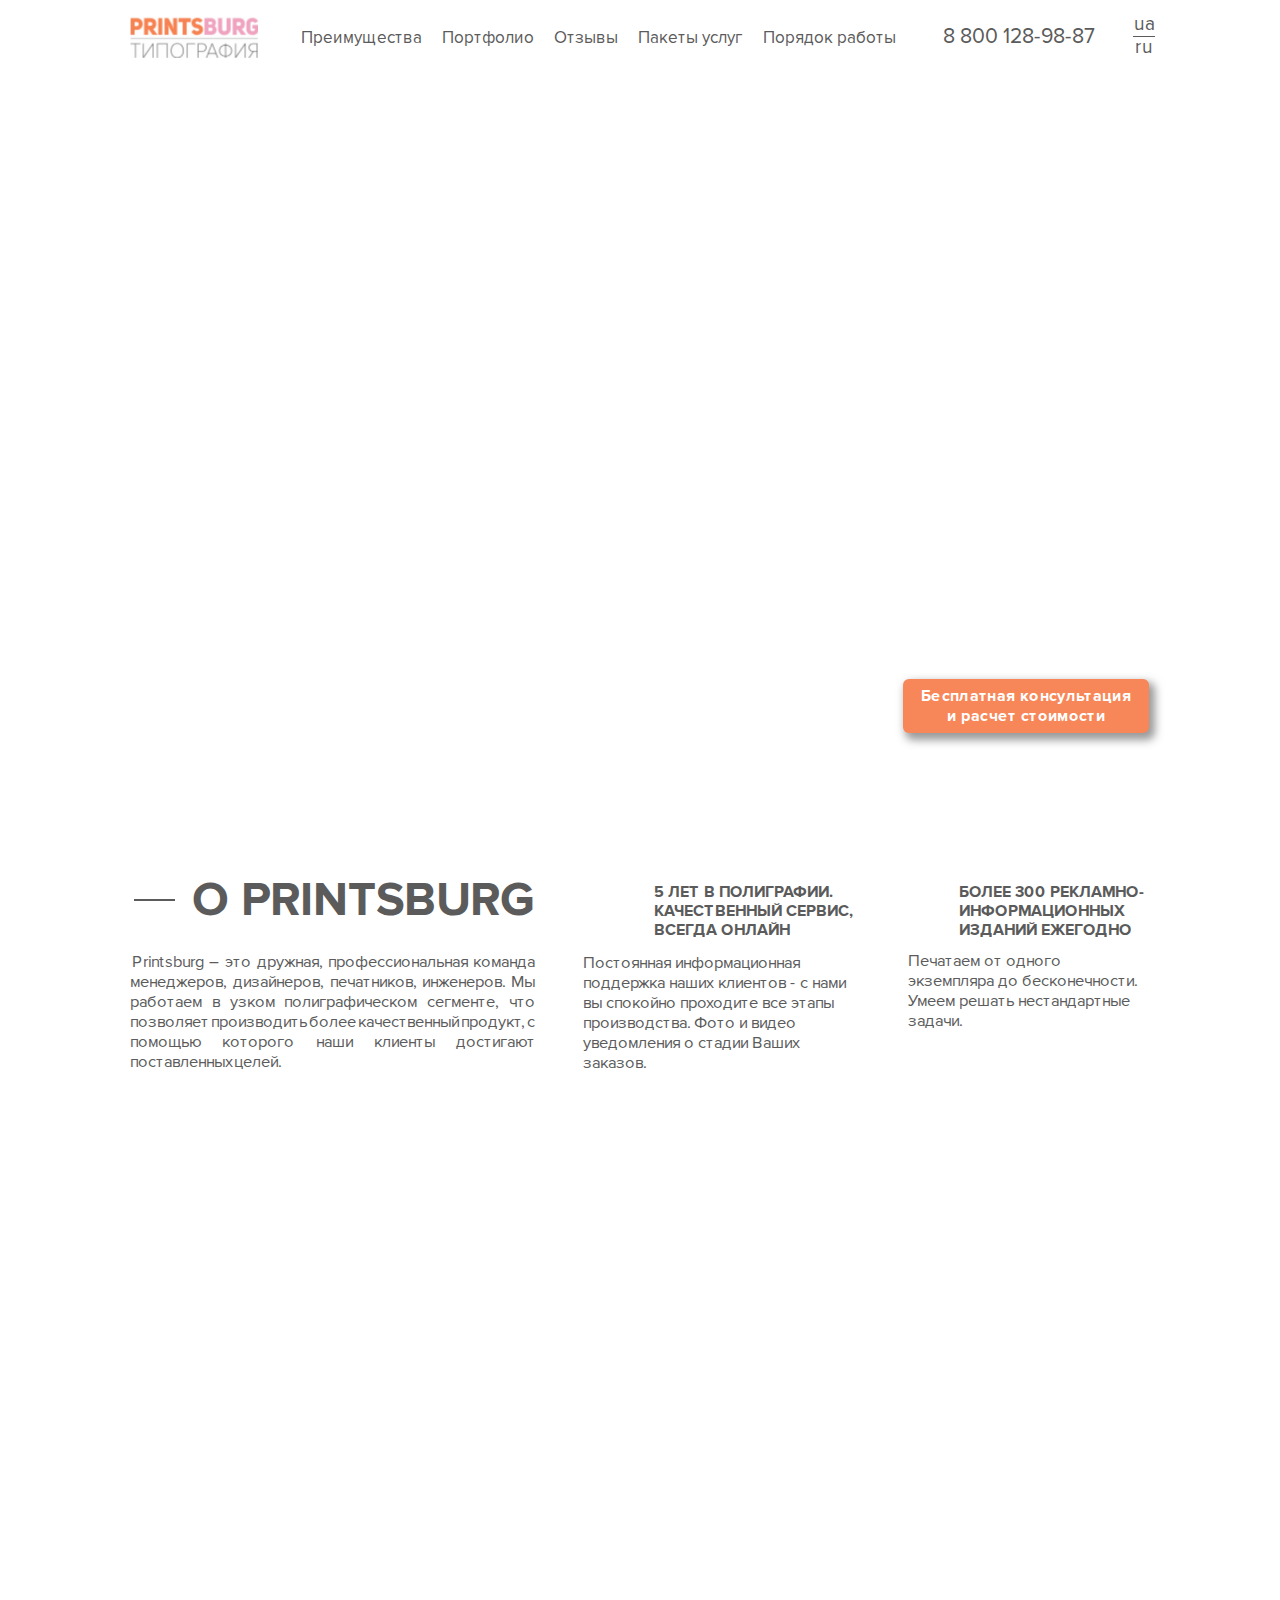
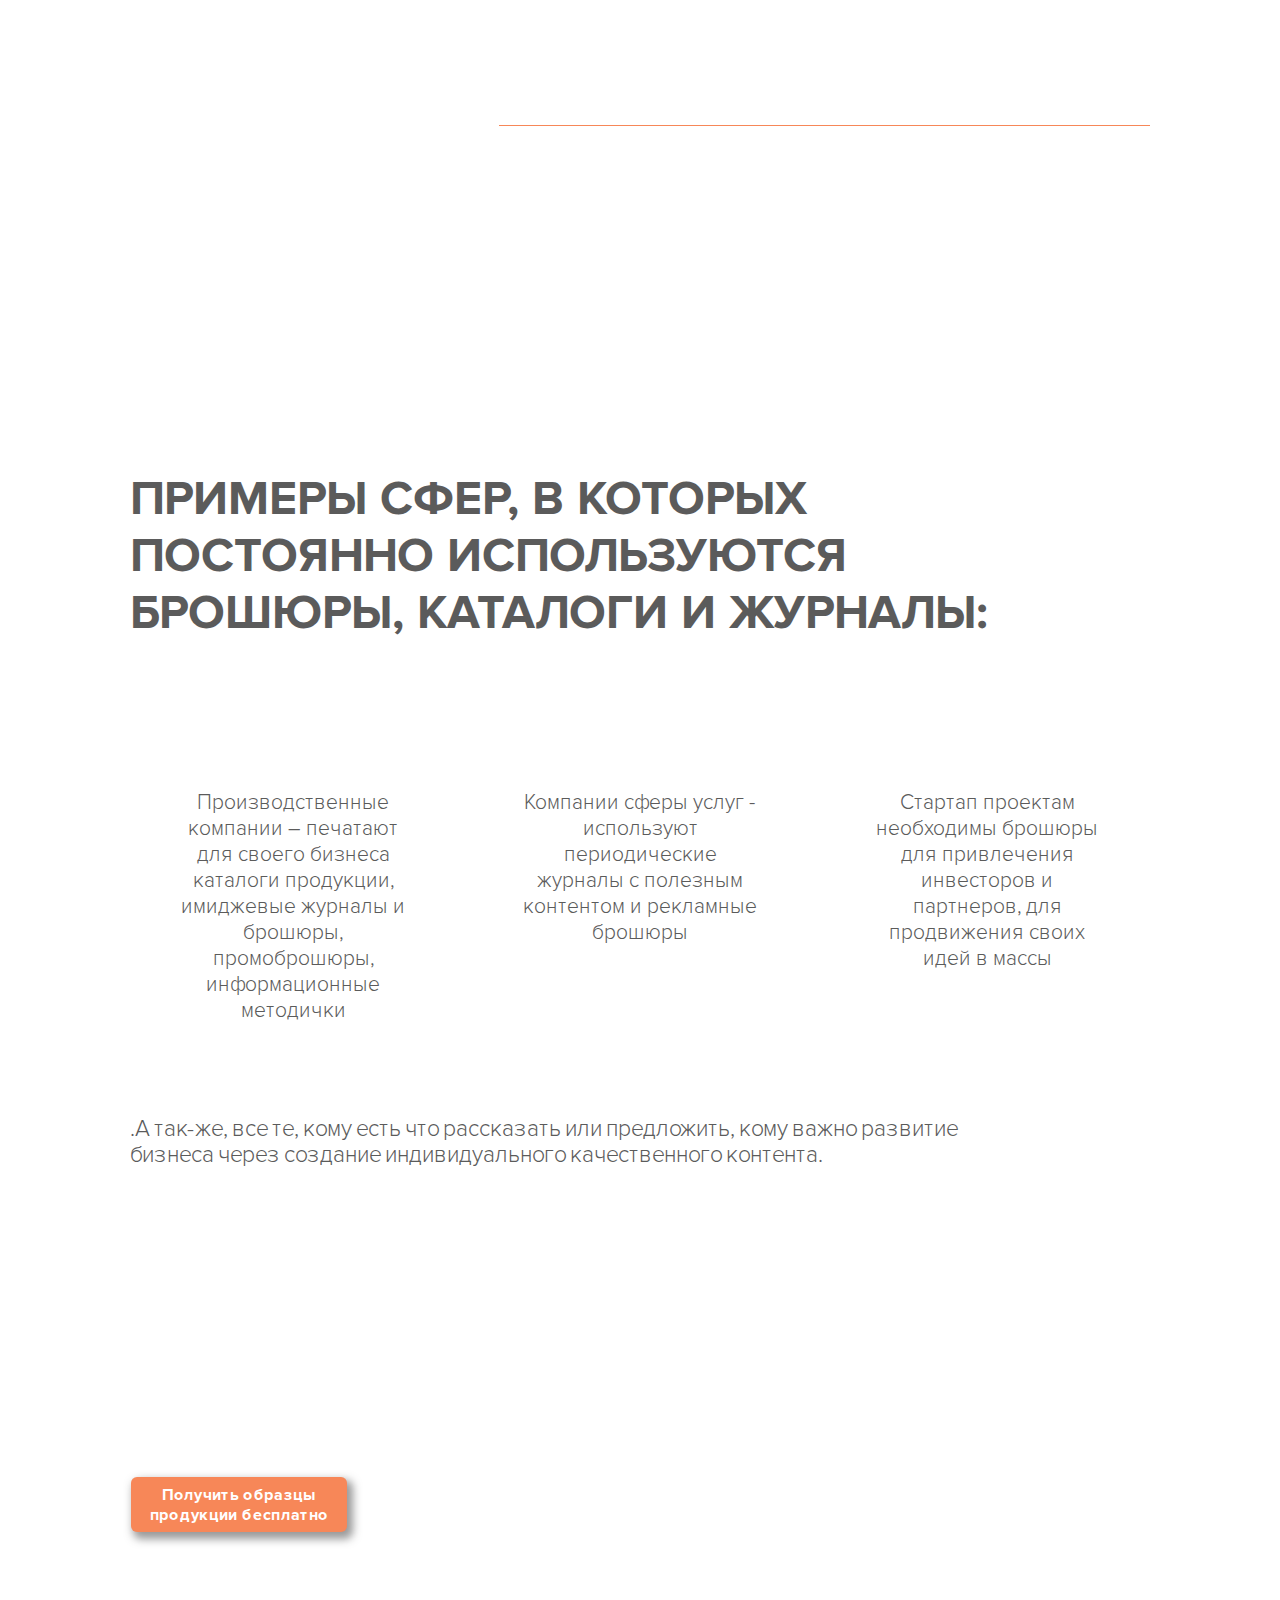
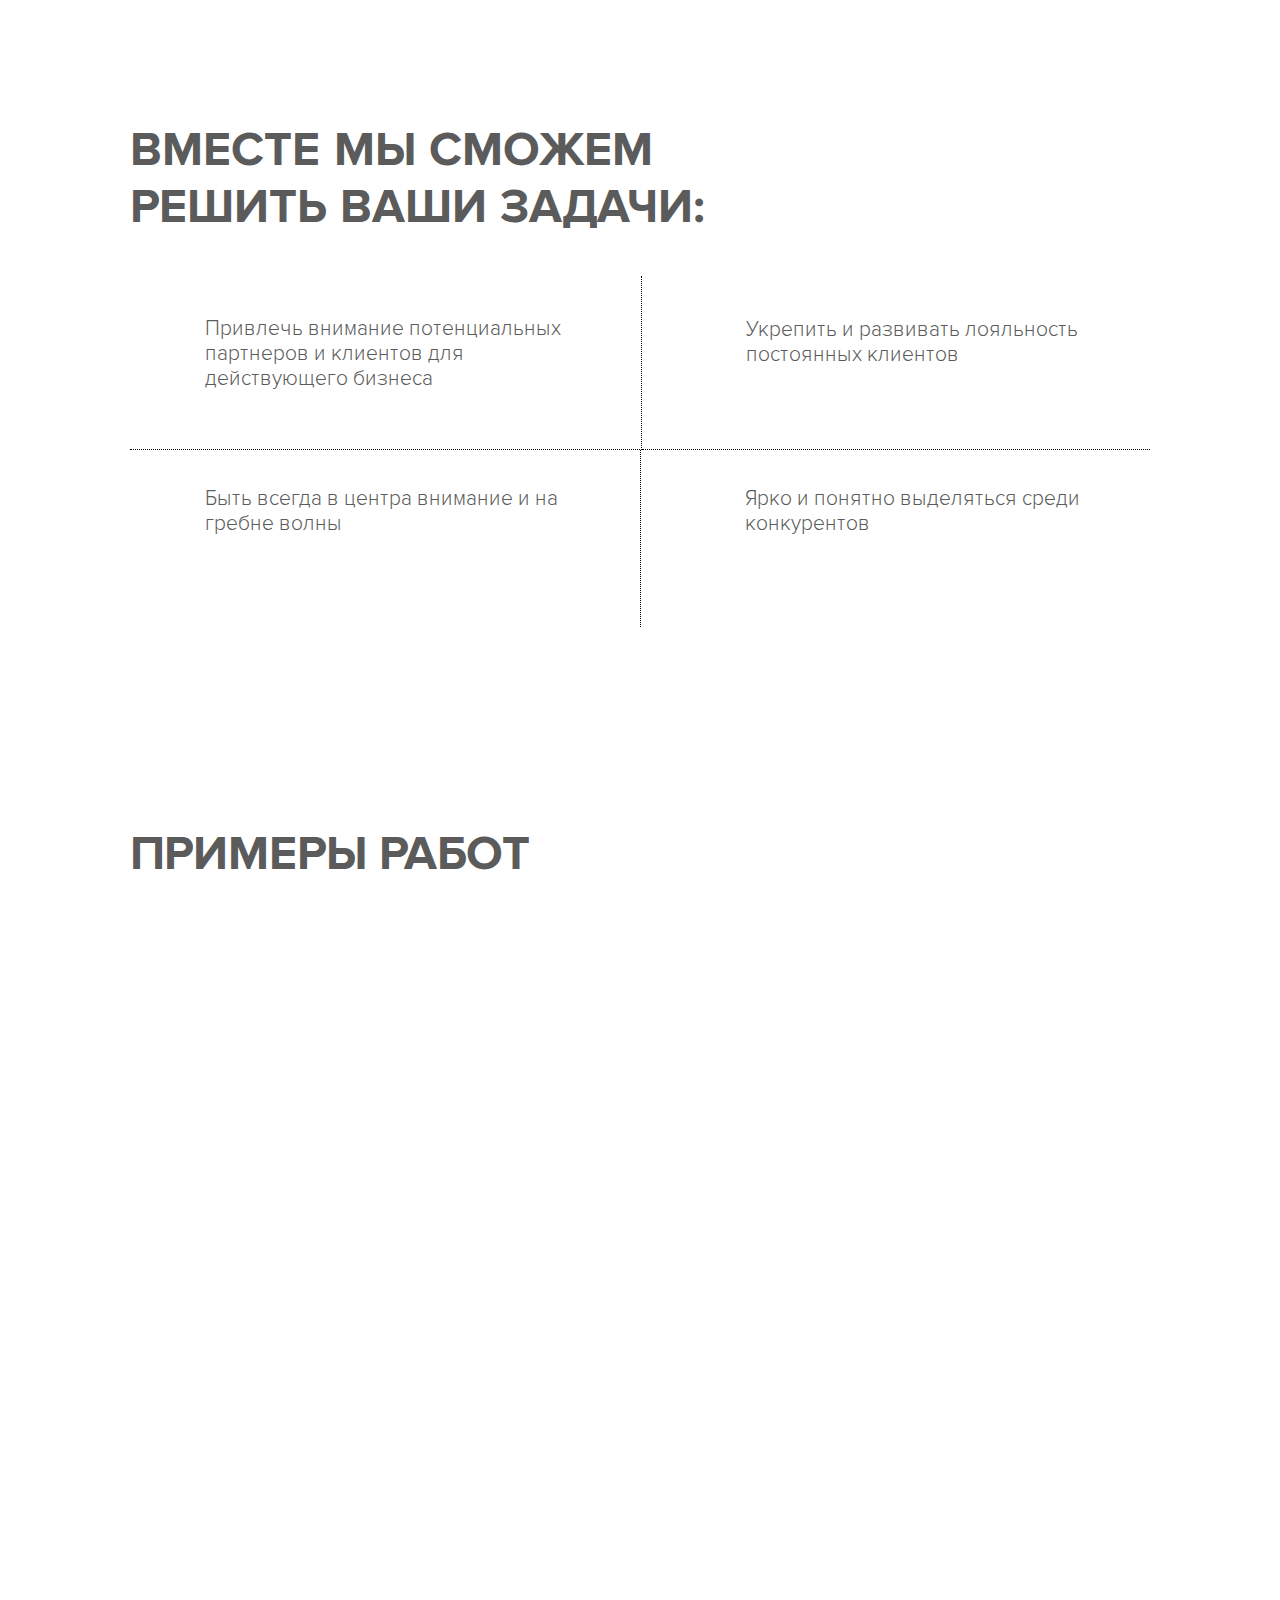
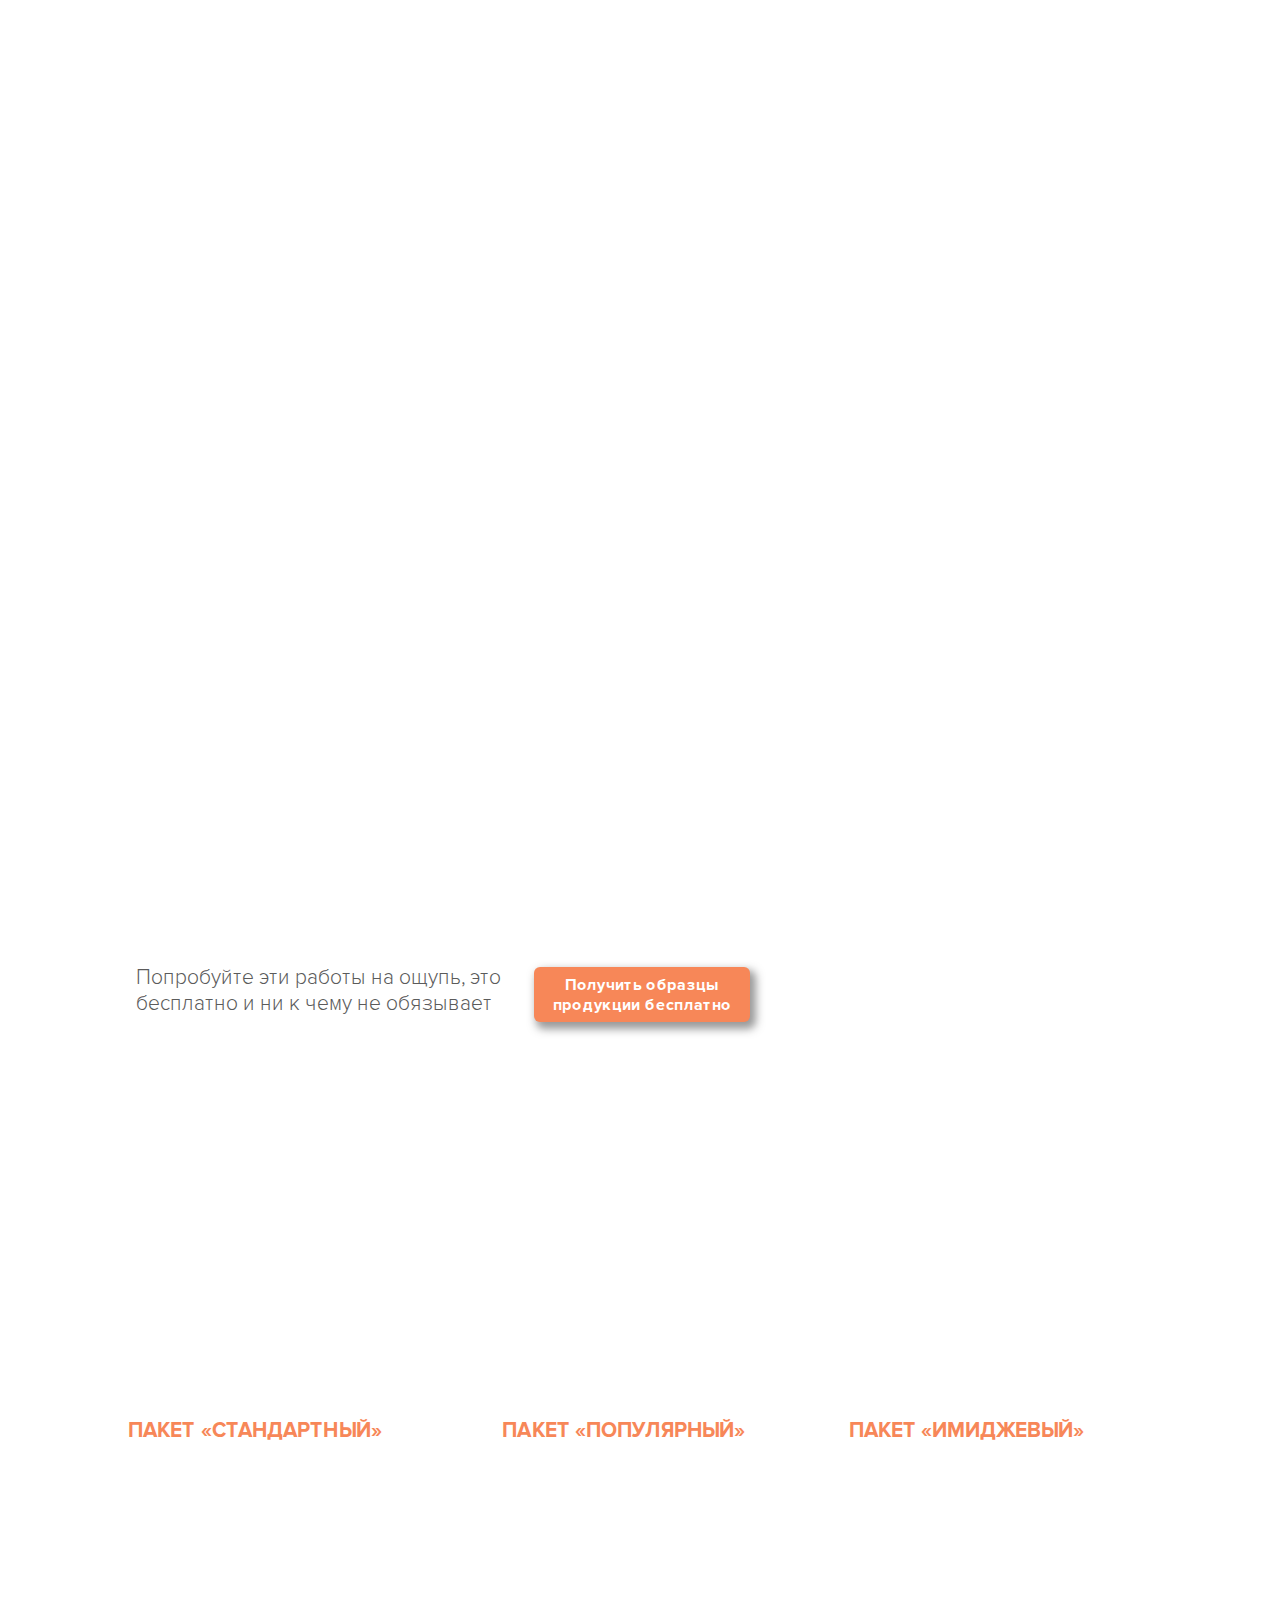
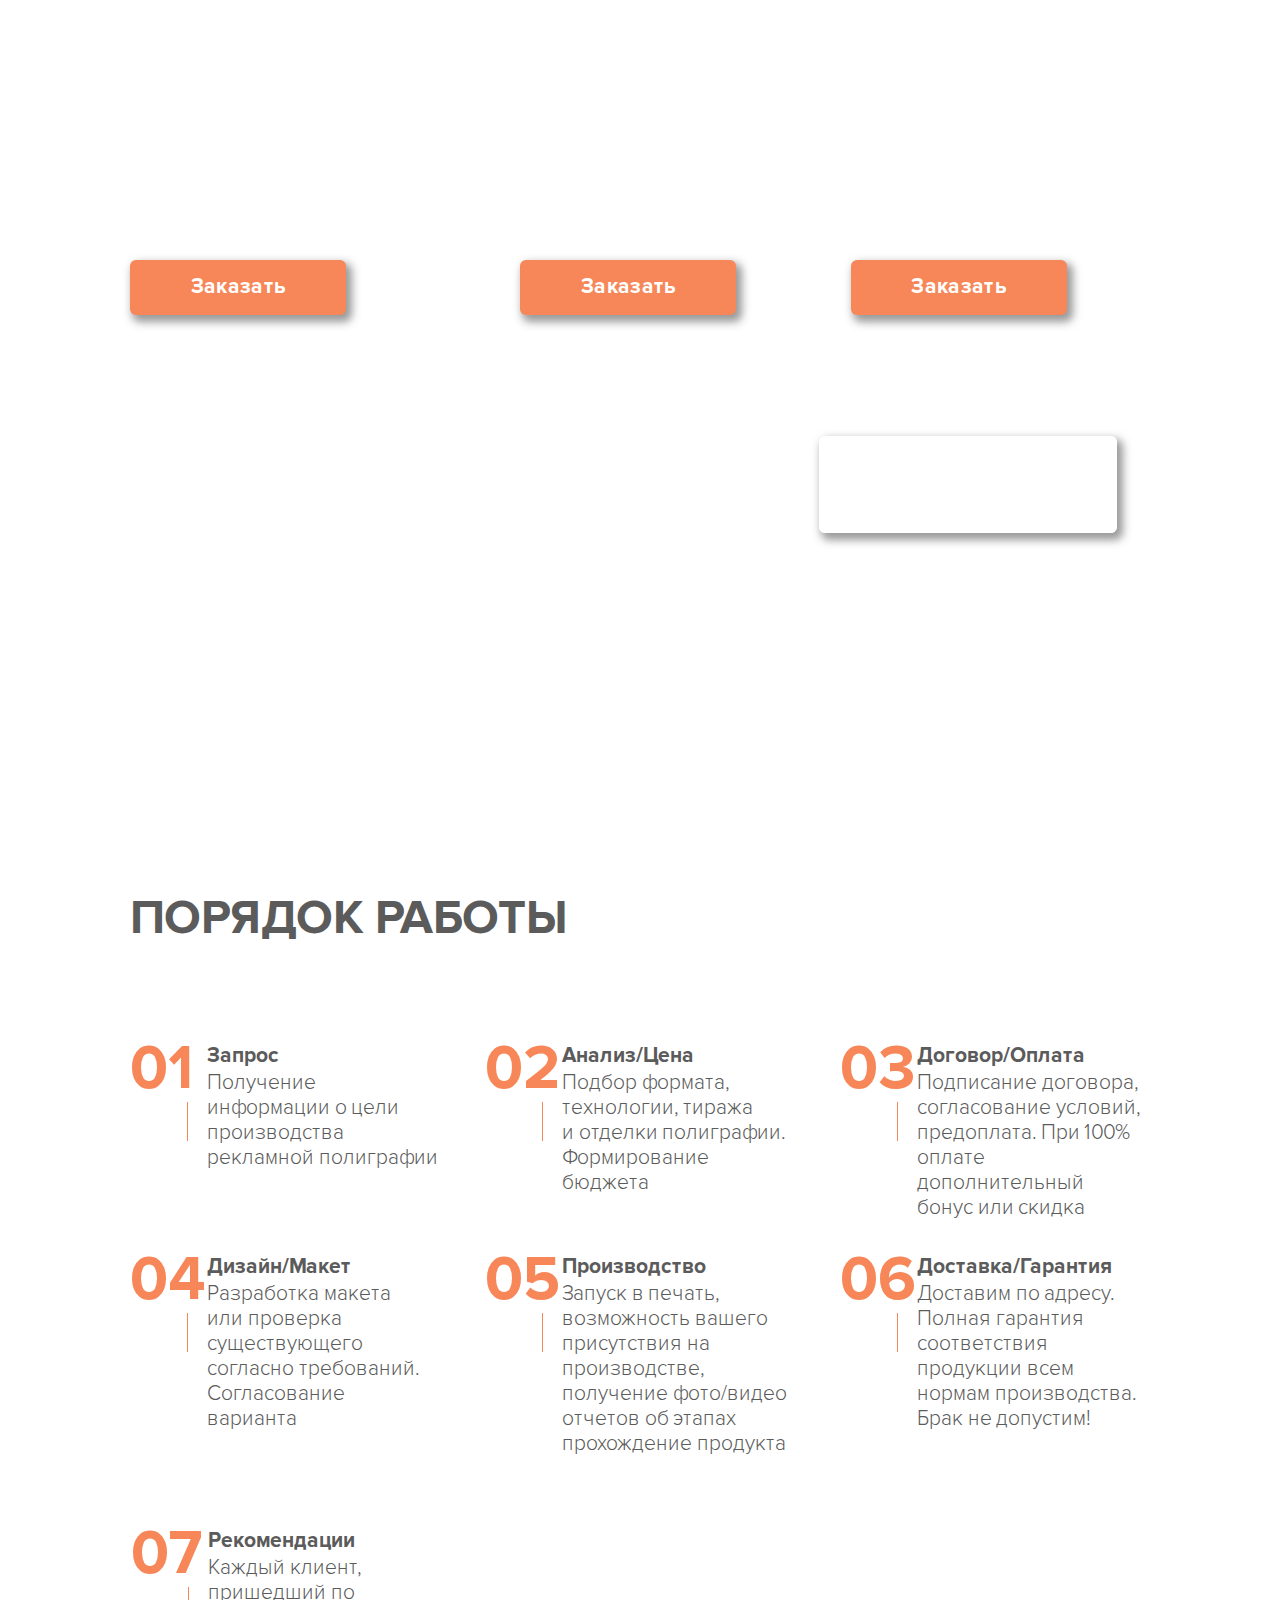
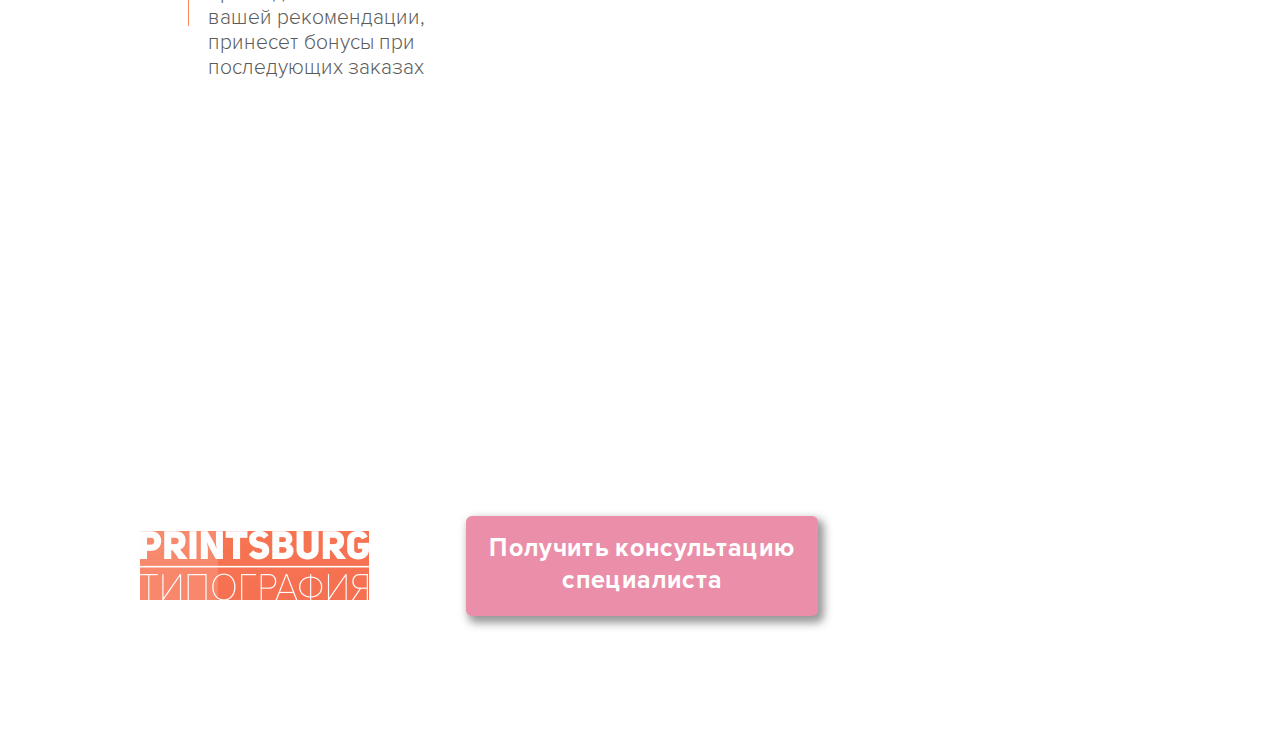
==== commit 1cabc4df: "v2" ====
--- a/PRINTSBURG/index.html
+++ b/PRINTSBURG/index.html
@@ -107,15 +107,25 @@
                     <div class="why-block-right-top flex-container">
                         <div class="why-block-right-top-focus column-container">
                             <div class="why-block-right-top-focus-top small-bold-text">
-                                <span>Нацеленность на решение ваших задач</span>
+                                <span>Нацеленность<br/>
+                                      на решение<br/>
+                                      ваших задач
+                                </span>
                             </div>
                             <div class="why-block-right-top-focus-bottom small-text">
-                                <span>Ваши основные послания и идеи ярко и понятно ложатся на бумагу и доносятся до целевой аудитории</span>
+                                <span>Ваши основные послания и
+                                      идеи ярко и понятно ложатся
+                                      на бумагу и доносятся до
+                                      целевой аудитории
+                                </span>
                             </div>
                         </div>
                         <div class="why-block-right-top-correction column-container">
                             <div class="why-block-right-top-correction-top small-bold-text">
-                                <span>Грамотная коррекция текста</span>
+                                <span>Грамотная<br/>
+                                      коррекция<br/>
+                                      текста
+                                </span>
                             </div>
                             <div class="why-block-right-top-correction-bottom small-text">
                                 <span>Четко и ясно фиксируем все ваши преимущества и пользу для потенциальных пратнеров и клиентов</span>
@@ -123,7 +133,10 @@
                         </div>
                         <div class="why-block-right-top-layout column-container">
                             <div class="why-block-right-top-layout-top small-bold-text">
-                                <span>Качественная верстка и дизайн</span>
+                                <span>Качественная<br/>
+                                      верстка<br/>
+                                      и дизайн
+                                </span>
                             </div>
                             <div class="why-block-right-top-layout-bottom small-text">
                                 <span>Раскрывем суть Вашего бизнеса и подчеркиваем главные смыслы специальных предложений</span>
@@ -131,7 +144,10 @@
                         </div>
                         <div class="why-block-right-top-equipment column-container">
                             <div class="why-block-right-top-equipment-top small-bold-text">
-                                <span>Технологичное современное оборудование</span>
+                                <span>Технологичное<br/>
+                                      современное<br/>
+                                      оборудование
+                                </span>
                             </div>
                             <div class="why-block-right-top-equipment-bottom small-text">
                                 <span>Испльзуем новые разработки, придерживаемся принципов экологичности</span>
@@ -147,22 +163,44 @@
             </section>
             <section class="examples-block">
                 <div class="examples-block-title eng-title-text">
-                    <span>Примеры сфер, в которых постоянно используются брошюры, каталоги и журналы:</span>
+                    <span>Примеры сфер, в которых<br/> 
+                          постоянно используются<br/> 
+                          брошюры, каталоги и журналы:
+                    </span>
                 </div>
                 <div class="examples-block-sphere flex-container">
                     <div class="examples-block-sphere-left medium-text">
                         <span>
-                            Производственные компании – печатают для своего бизнеса каталоги продукции, имиджевые журналы и брошюры, промоброшюры, информационные методички
+                            Производственные<br/>
+                            компании – печатают<br/>
+                            для своего бизнеса<br/>
+                            каталоги продукции,<br/>
+                            имиджевые журналы и<br/>
+                            брошюры,<br/>
+                            промоброшюры,<br/>
+                            информационные<br/>
+                            методички
                         </span>
                     </div>
                     <div class="examples-block-sphere-center medium-text">
                         <span>
-                            Компании сферы услуг - используют периодические журналы с полезным контентом и рекламные брошюры 
+                            Компании сферы услуг -<br/>
+                            используют<br/>
+                            периодические<br/>
+                            журналы с полезным<br/>
+                            контентом и рекламные<br/>
+                            брошюры 
                         </span>
                     </div>
                     <div class="examples-block-sphere-right medium-text">
                         <span>
-                            Стартап проектам необходимы брошюры для привлечения инвесторов и партнеров, для продвижения своих идей в массы
+                            Стартап проектам<br/>
+                            необходимы брошюры<br/>
+                            для привлечения<br/>
+                            инвесторов и<br/>
+                            партнеров, для<br/>
+                            продвижения своих<br/>
+                            идей в массы
                         </span>
                     </div>
                 </div>
@@ -232,53 +270,53 @@
                     <span>Примеры работ</span>
                 </div>
                 <div class="cases-block-pictures flex-container">
-                    <div class="cases-block-pictures-1">
-                    </div>
-                    <div class="cases-block-pictures-2">
-                    </div>
-                    <div class="cases-block-pictures-3">
-                    </div>
-                    <div class="cases-block-pictures-4">
-                    </div>
-                    <div class="cases-block-pictures-5">
-                    </div>
-                    <div class="cases-block-pictures-6">
-                    </div>
-                    <div class="cases-block-pictures-7">
-                    </div>
-                    <div class="cases-block-pictures-8">
-                    </div>
-                    <div class="cases-block-pictures-9">
-                    </div>
-                    <div class="cases-block-pictures-10">
-                    </div>
-                    <div class="cases-block-pictures-11">
-                    </div>
-                    <div class="cases-block-pictures-12">
-                    </div>
-                    <div class="cases-block-pictures-13">
-                    </div>
-                    <div class="cases-block-pictures-14">
-                    </div>
-                    <div class="cases-block-pictures-15">
-                    </div>
-                    <div class="cases-block-pictures-16">
-                    </div>
-                    <div class="cases-block-pictures-17">
-                    </div>
-                    <div class="cases-block-pictures-18">
-                    </div>
-                    <div class="cases-block-pictures-19">
-                    </div>
-                    <div class="cases-block-pictures-20">
-                    </div>
-                    <div class="cases-block-pictures-21">
-                    </div>
-                    <div class="cases-block-pictures-22">
-                    </div>
-                    <div class="cases-block-pictures-23">
-                    </div>
-                    <div class="cases-block-pictures-24">
+                    <div class="cases-block-pictures-it">
+                    </div>
+                    <div class="cases-block-pictures-it">
+                    </div>
+                    <div class="cases-block-pictures-it">
+                    </div>
+                    <div class="cases-block-pictures-it">
+                    </div>
+                    <div class="cases-block-pictures-it">
+                    </div>
+                    <div class="cases-block-pictures-it">
+                    </div>
+                    <div class="cases-block-pictures-it">
+                    </div>
+                    <div class="cases-block-pictures-it">
+                    </div>
+                    <div class="cases-block-pictures-it">
+                    </div>
+                    <div class="cases-block-pictures-it">
+                    </div>
+                    <div class="cases-block-pictures-it">
+                    </div>
+                    <div class="cases-block-pictures-it">
+                    </div>
+                    <div class="cases-block-pictures-it">
+                    </div>
+                    <div class="cases-block-pictures-it">
+                    </div>
+                    <div class="cases-block-pictures-it">
+                    </div>
+                    <div class="cases-block-pictures-it">
+                    </div>
+                    <div class="cases-block-pictures-it">
+                    </div>
+                    <div class="cases-block-pictures-it">
+                    </div>
+                    <div class="cases-block-pictures-it">
+                    </div>
+                    <div class="cases-block-pictures-it">
+                    </div>
+                    <div class="cases-block-pictures-it">
+                    </div>
+                    <div class="cases-block-pictures-it">
+                    </div>
+                    <div class="cases-block-pictures-it">
+                    </div>
+                    <div class="cases-block-pictures-it">
                     </div>
                 </div>
                 <div class="cases-block-try flex-container">
@@ -392,7 +430,7 @@
                     </span>
                 </div>
                 <div class="steps-container flex-container">
-                    <div class="step-container-01">
+                    <div class="step-container">
                         <div class="step-container-left">
                             <div class="step-number eng-title-text">
                                 01
@@ -405,7 +443,7 @@
                             <span class="step-content medium-text">Получение информации о цели производства рекламной полиграфии</span>
                         </div>
                     </div>
-                    <div class="step-container-01">
+                    <div class="step-container">
                             <div class="step-container-left">
                                 <div class="step-number eng-title-text">
                                     02
@@ -424,7 +462,7 @@
                                 </span>
                             </div>
                     </div>
-                    <div class="step-container-01">
+                    <div class="step-container">
                             <div class="step-container-left">
                                 <div class="step-number eng-title-text">
                                     03
@@ -443,7 +481,7 @@
                                 </span>
                             </div>
                         </div>
-                        <div class="step-container-01">
+                        <div class="step-container">
                                 <div class="step-container-left">
                                     <div class="step-number eng-title-text">
                                         04
@@ -462,7 +500,7 @@
                                     </span>
                                 </div>
                         </div>
-                        <div class="step-container-01">
+                        <div class="step-container">
                                 <div class="step-container-left">
                                     <div class="step-number eng-title-text">
                                         05
@@ -483,7 +521,7 @@
                                     </span>
                                 </div>
                         </div>
-                        <div class="step-container-01">
+                        <div class="step-container">
                                 <div class="step-container-left">
                                     <div class="step-number eng-title-text">
                                         06
@@ -503,7 +541,7 @@
                                     </span>
                                 </div>
                         </div>
-                        <div class="step-container-01">
+                        <div class="step-container">
                                 <div class="step-container-left">
                                     <div class="step-number eng-title-text">
                                         07
--- a/PRINTSBURG/styles/main.css
+++ b/PRINTSBURG/styles/main.css
@@ -104,6 +104,10 @@
   height: 54px;
 }
 
+.button:hover {
+  cursor: pointer;
+}
+
 .buttonMid {
   width: 216px;
   letter-spacing: 0.35px;
@@ -116,6 +120,10 @@
   -webkit-box-shadow: 4px 5px 8px 2px rgba(51, 51, 51, 0.5);
           box-shadow: 4px 5px 8px 2px rgba(51, 51, 51, 0.5);
   height: 55px;
+}
+
+.buttonMid:hover {
+  cursor: pointer;
 }
 
 header .main-content {
@@ -293,12 +301,12 @@
 .why-block {
   height: 716px;
   color: white;
+  padding-top: 100px;
 }
 
 .why-block .why-block-left {
   height: 100%;
   width: 369px;
-  padding-top: 100px;
   color: inherit;
   line-height: 57px;
 }
@@ -306,98 +314,60 @@
 .why-block .why-block-right {
   height: 100%;
   width: 651px;
+  padding-top: 8px;
 }
 
 .why-block .why-block-right .why-block-right-top {
   width: 100%;
-  height: 539px;
+  height: 431px;
   -ms-flex-wrap: wrap;
       flex-wrap: wrap;
-  padding-top: 108px;
   padding-left: 140px;
+  padding-bottom: 57px;
   -ms-flex-line-pack: justify;
       align-content: space-between;
   -webkit-box-pack: justify;
       -ms-flex-pack: justify;
           justify-content: space-between;
-}
-
-.why-block .why-block-right .why-block-right-top .why-block-right-top-focus {
-  -ms-flex-preferred-size: 46%;
-      flex-basis: 46%;
-  color: white;
-}
-
-.why-block .why-block-right .why-block-right-top .why-block-right-top-focus .why-block-right-top-focus-top {
+  -webkit-box-align: stretch;
+      -ms-flex-align: stretch;
+          align-items: stretch;
+}
+
+.why-block .why-block-right .why-block-right-top .why-block-right-top-focus, .why-block .why-block-right .why-block-right-top .why-block-right-top-correction, .why-block .why-block-right .why-block-right-top .why-block-right-top-equipment, .why-block .why-block-right .why-block-right-top .why-block-right-top-layout {
+  -webkit-box-align: stretch;
+      -ms-flex-align: stretch;
+          align-items: stretch;
+  width: 233px;
+  color: white;
+}
+
+.why-block .why-block-right .why-block-right-top .why-block-right-top-focus .why-block-right-top-focus-top, .why-block .why-block-right .why-block-right-top .why-block-right-top-correction .why-block-right-top-focus-top, .why-block .why-block-right .why-block-right-top .why-block-right-top-equipment .why-block-right-top-focus-top, .why-block .why-block-right .why-block-right-top .why-block-right-top-layout .why-block-right-top-focus-top, .why-block .why-block-right .why-block-right-top .why-block-right-top-correction .why-block-right-top-correction-top, .why-block .why-block-right .why-block-right-top .why-block-right-top-equipment .why-block-right-top-correction-top, .why-block .why-block-right .why-block-right-top .why-block-right-top-layout .why-block-right-top-layout-top, .why-block .why-block-right .why-block-right-top .why-block-right-top-equipment .why-block-right-top-equipment-top {
   color: inherit;
-  width: 151px;
   margin-bottom: 27px;
-  padding-left: 28px;
-}
-
-.why-block .why-block-right .why-block-right-top .why-block-right-top-focus .why-block-right-top-focus-bottom {
+  margin-left: 69px;
+}
+
+.why-block .why-block-right .why-block-right-top .why-block-right-top-focus .why-block-right-top-focus-bottom, .why-block .why-block-right .why-block-right-top .why-block-right-top-correction .why-block-right-top-focus-bottom, .why-block .why-block-right .why-block-right-top .why-block-right-top-equipment .why-block-right-top-focus-bottom, .why-block .why-block-right .why-block-right-top .why-block-right-top-layout .why-block-right-top-focus-bottom, .why-block .why-block-right .why-block-right-top .why-block-right-top-correction .why-block-right-top-correction-bottom, .why-block .why-block-right .why-block-right-top .why-block-right-top-equipment .why-block-right-top-correction-bottom, .why-block .why-block-right .why-block-right-top .why-block-right-top-layout .why-block-right-top-layout-bottom, .why-block .why-block-right .why-block-right-top .why-block-right-top-equipment .why-block-right-top-equipment-bottom {
   color: inherit;
   text-align: justify;
   letter-spacing: 0.2;
 }
 
-.why-block .why-block-right .why-block-right-top .why-block-right-top-correction {
-  -ms-flex-preferred-size: 45%;
-      flex-basis: 45%;
-  color: white;
-}
-
-.why-block .why-block-right .why-block-right-top .why-block-right-top-correction .why-block-right-top-correction-top {
-  color: inherit;
-  width: 90px;
-  margin-bottom: 27px;
-}
-
-.why-block .why-block-right .why-block-right-top .why-block-right-top-correction .why-block-right-top-correction-bottom {
-  color: inherit;
-  text-align: justify;
-  letter-spacing: -0.3px;
-}
-
-.why-block .why-block-right .why-block-right-top .why-block-right-top-layout {
-  -ms-flex-preferred-size: 45%;
-      flex-basis: 45%;
-  color: white;
-  margin-bottom: 55px;
-}
-
-.why-block .why-block-right .why-block-right-top .why-block-right-top-layout .why-block-right-top-layout-top {
-  color: inherit;
-  margin-bottom: 28px;
-  width: 87px;
-  margin-right: 5px;
+.why-block .why-block-right .why-block-right-top .why-block-right-top-correction, .why-block .why-block-right .why-block-right-top .why-block-right-top-equipment {
+  padding-left: 5px;
+}
+
+.why-block .why-block-right .why-block-right-top .why-block-right-top-correction .why-block-right-top-correction-bottom, .why-block .why-block-right .why-block-right-top .why-block-right-top-equipment .why-block-right-top-correction-bottom {
+  word-spacing: -6px;
 }
 
 .why-block .why-block-right .why-block-right-top .why-block-right-top-layout .why-block-right-top-layout-bottom {
-  color: inherit;
-  text-align: justify;
-  word-spacing: -1px;
-}
-
-.why-block .why-block-right .why-block-right-top .why-block-right-top-equipment {
-  -ms-flex-preferred-size: 46%;
-      flex-basis: 46%;
-  color: white;
-  margin-bottom: 74px;
-}
-
-.why-block .why-block-right .why-block-right-top .why-block-right-top-equipment .why-block-right-top-equipment-top {
-  color: inherit;
-  margin-bottom: 29px;
-  width: 84px;
+  word-spacing: -7px;
 }
 
 .why-block .why-block-right .why-block-right-top .why-block-right-top-equipment .why-block-right-top-equipment-bottom {
-  color: inherit;
-  text-align: justify;
-  margin-bottom: 1px;
-  letter-spacing: -0.6;
-  width: 219px;
+  word-spacing: -5px;
 }
 
 .why-block .why-block-right .why-block-right-bottom {
@@ -416,11 +386,10 @@
 .examples-block {
   width: 100%;
   height: 932px;
+  padding-top: 169px;
 }
 
 .examples-block .examples-block-title {
-  padding-top: 169px;
-  margin-right: 22px;
   line-height: 57px;
   word-spacing: 1px;
 }
@@ -431,36 +400,21 @@
   text-align: center;
   -ms-flex-pack: distribute;
       justify-content: space-around;
-}
-
-.examples-block .examples-block-sphere .examples-block-sphere-left {
-  width: 280px;
-  height: 144px;
-  padding-top: 5px;
-  padding-right: 34px;
-  padding-left: 13px;
-  font-size: 21px;
-  word-spacing: 0px;
-  line-height: 25px;
+  -webkit-box-align: baseline;
+      -ms-flex-align: baseline;
+          align-items: baseline;
+  padding-top: 148px;
+}
+
+.examples-block .examples-block-sphere .examples-block-sphere-left, .examples-block .examples-block-sphere .examples-block-sphere-center, .examples-block .examples-block-sphere .examples-block-sphere-right {
+  width: 251px;
+  font-size: 21px;
+  line-height: 26px;
 }
 
 .examples-block .examples-block-sphere .examples-block-sphere-center {
-  width: 295px;
-  padding-right: 49px;
-  padding-left: 15px;
-  height: 136px;
-  font-size: 21px;
-  word-spacing: 0px;
-  line-height: 26px;
-}
-
-.examples-block .examples-block-sphere .examples-block-sphere-right {
-  width: 246px;
-  height: 139px;
-  padding-right: 14px;
-  font-size: 21px;
-  word-spacing: 0px;
-  line-height: 26px;
+  margin-left: 21px;
+  margin-right: 21px;
 }
 
 .examples-block .examples-block-others {
@@ -475,10 +429,10 @@
   color: white;
   width: 100%;
   height: 370px;
+  padding-top: 43px;
 }
 
 .getit-block .getit-block-you {
-  padding-top: 43px;
   letter-spacing: 0.2px;
   color: inherit;
 }
@@ -508,10 +462,10 @@
 .together-block {
   width: 100%;
   height: 712px;
+  padding-top: 118px;
 }
 
 .together-block .together-block-title {
-  padding-top: 118px;
   width: 590px;
   word-spacing: 1.5px;
   line-height: 57px;
@@ -567,9 +521,6 @@
 .cases-block {
   width: 100%;
   height: 1974px;
-}
-
-.cases-block .cases-block-title {
   padding-top: 111px;
 }
 
@@ -577,24 +528,20 @@
   -webkit-box-pack: space-evenly;
       -ms-flex-pack: space-evenly;
           justify-content: space-evenly;
-  -ms-flex-line-pack: justify;
-      align-content: space-between;
   -ms-flex-wrap: wrap;
       flex-wrap: wrap;
   width: 100%;
-  height: 1525px;
   margin-top: 80px;
 }
 
-.cases-block .cases-block-pictures .cases-block-pictures-1, .cases-block .cases-block-pictures .cases-block-pictures-2, .cases-block .cases-block-pictures .cases-block-pictures-3, .cases-block .cases-block-pictures .cases-block-pictures-4,
-.cases-block .cases-block-pictures .cases-block-pictures-5, .cases-block .cases-block-pictures .cases-block-pictures-6, .cases-block .cases-block-pictures .cases-block-pictures-7, .cases-block .cases-block-pictures .cases-block-pictures-8,
-.cases-block .cases-block-pictures .cases-block-pictures-9, .cases-block .cases-block-pictures .cases-block-pictures-10, .cases-block .cases-block-pictures .cases-block-pictures-11, .cases-block .cases-block-pictures .cases-block-pictures-12,
-.cases-block .cases-block-pictures .cases-block-pictures-13, .cases-block .cases-block-pictures .cases-block-pictures-14, .cases-block .cases-block-pictures .cases-block-pictures-15, .cases-block .cases-block-pictures .cases-block-pictures-16,
-.cases-block .cases-block-pictures .cases-block-pictures-17, .cases-block .cases-block-pictures .cases-block-pictures-18, .cases-block .cases-block-pictures .cases-block-pictures-19, .cases-block .cases-block-pictures .cases-block-pictures-20,
-.cases-block .cases-block-pictures .cases-block-pictures-21, .cases-block .cases-block-pictures .cases-block-pictures-22, .cases-block .cases-block-pictures .cases-block-pictures-23, .cases-block .cases-block-pictures .cases-block-pictures-24 {
+.cases-block .cases-block-pictures .cases-block-pictures-it {
   height: 247px;
   width: 247px;
   margin-left: 7px;
+}
+
+.cases-block .cases-block-pictures .cases-block-pictures-it:nth-child(n+5) {
+  margin-top: 8.5px;
 }
 
 .cases-block .cases-block-try {
@@ -616,12 +563,12 @@
 }
 
 .solutions-block {
+  padding-top: 81px;
   height: 1279px;
   color: white;
 }
 
 .solutions-block .solutions-block-label {
-  padding-top: 81px;
   padding-left: 4px;
   line-height: 58px;
   color: inherit;
@@ -746,9 +693,6 @@
 .order-block {
   width: 100%;
   height: 1036px;
-}
-
-.order-block .order-block-title {
   padding-top: 122px;
 }
 
@@ -757,7 +701,6 @@
       -ms-flex-align: start;
           align-items: flex-start;
   width: 100%;
-  height: 560px;
   margin-top: 92px;
   -webkit-box-pack: justify;
       -ms-flex-pack: justify;
@@ -768,31 +711,31 @@
       align-content: space-between;
 }
 
-.order-block .steps-container .step-container-01 {
+.order-block .steps-container .step-container {
   width: 310px;
-  height: 138px;
-}
-
-.order-block .steps-container .step-container-01:last-child {
+  height: 211px;
+}
+
+.order-block .steps-container .step-container:last-child {
   position: relative;
   top: 63px;
   left: 1px;
 }
 
-.order-block .steps-container .step-container-01 .step-container-left {
+.order-block .steps-container .step-container .step-container-left {
   width: 73px;
   display: inline-block;
   margin-top: -5px;
 }
 
-.order-block .steps-container .step-container-01 .step-container-left .step-number {
+.order-block .steps-container .step-container .step-container-left .step-number {
   font-size: 62px;
   color: #f78758;
   margin-right: 10px;
   position: relative;
 }
 
-.order-block .steps-container .step-container-01 .step-container-left .step-number:after {
+.order-block .steps-container .step-container .step-container-left .step-number:after {
   content: ' ';
   position: absolute;
   height: 55%;
@@ -802,7 +745,7 @@
   right: 5px;
 }
 
-.order-block .steps-container .step-container-01 .step-container-right {
+.order-block .steps-container .step-container .step-container-right {
   display: inline-block;
   vertical-align: top;
   width: 231px;
@@ -811,13 +754,13 @@
   padding-top: 8px;
 }
 
-.order-block .steps-container .step-container-01 .step-container-right .step-label {
+.order-block .steps-container .step-container .step-container-right .step-label {
   text-transform: none;
   font-size: 21px;
   margin-bottom: 5px;
 }
 
-.order-block .steps-container .step-container-01 .step-container-right .step-content {
+.order-block .steps-container .step-container .step-container-right .step-content {
   font-size: 21px;
   line-height: 25px;
   word-spacing: -0.5px;
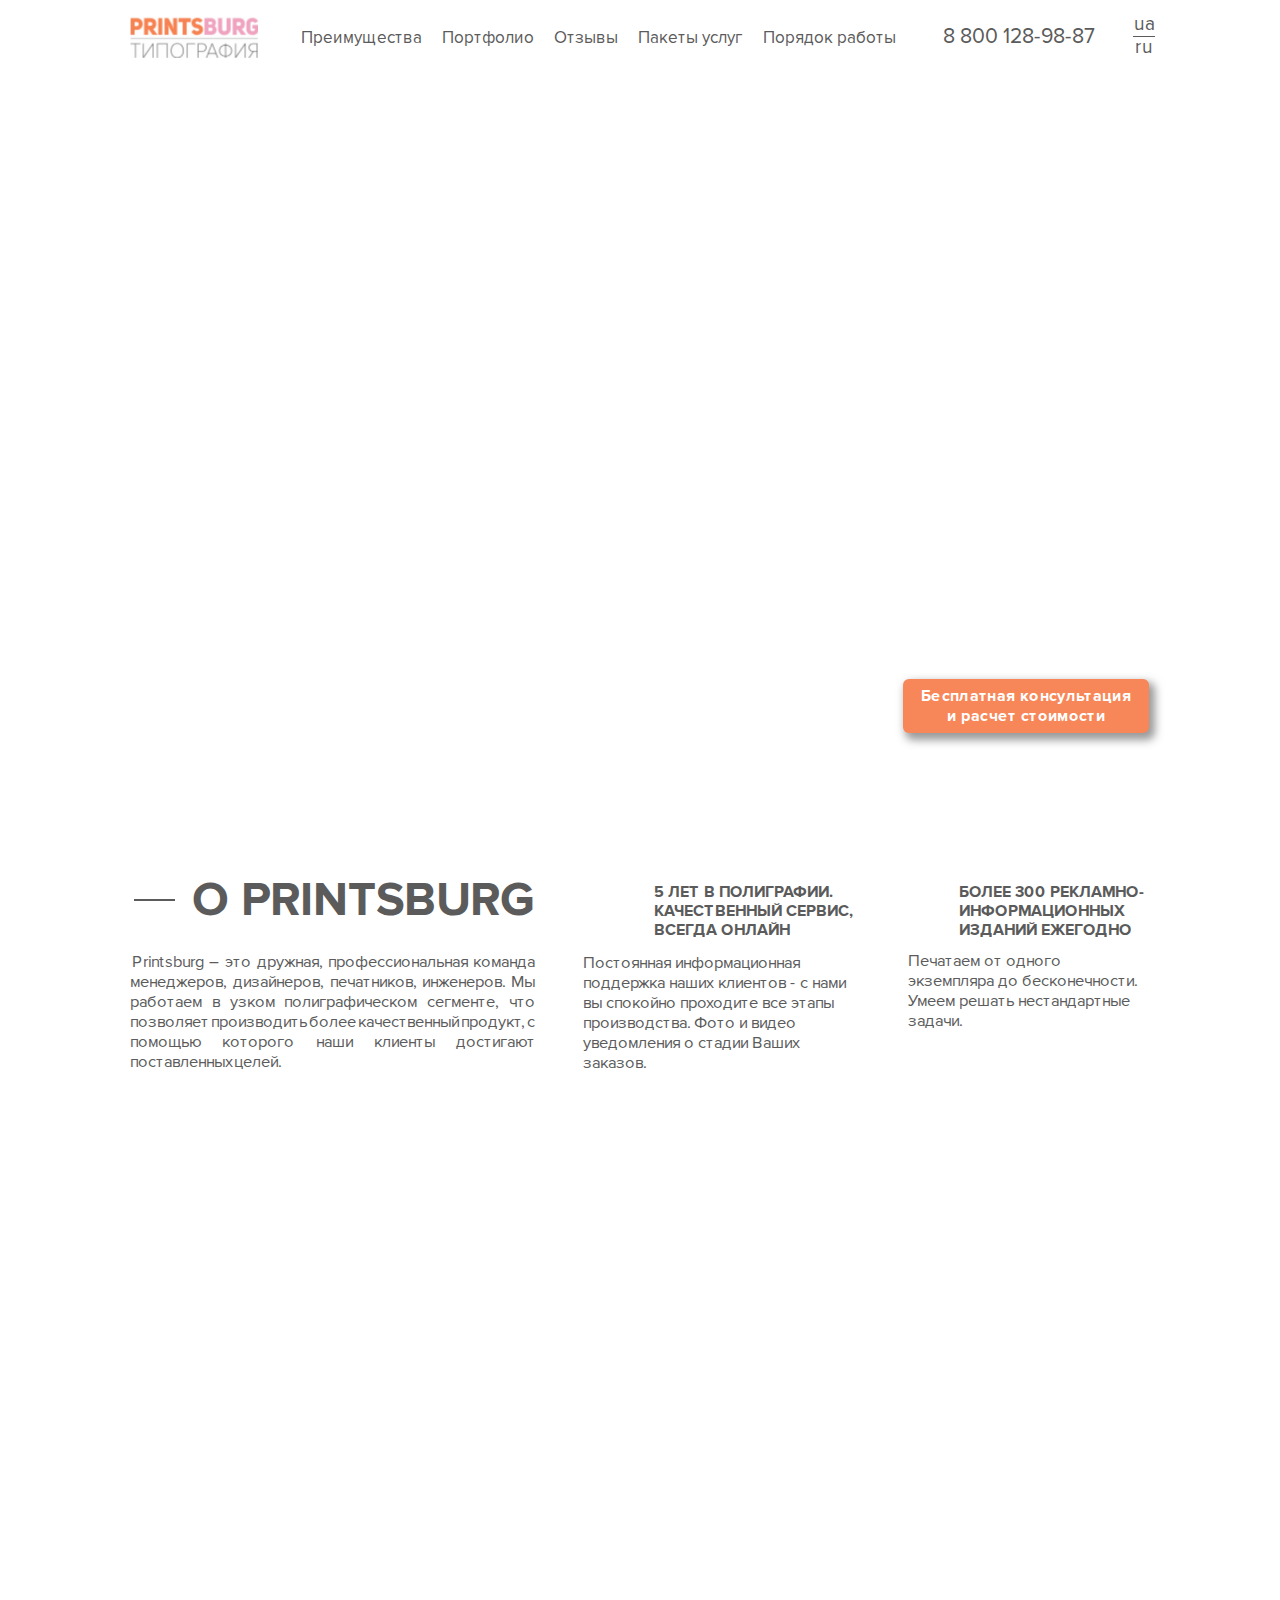
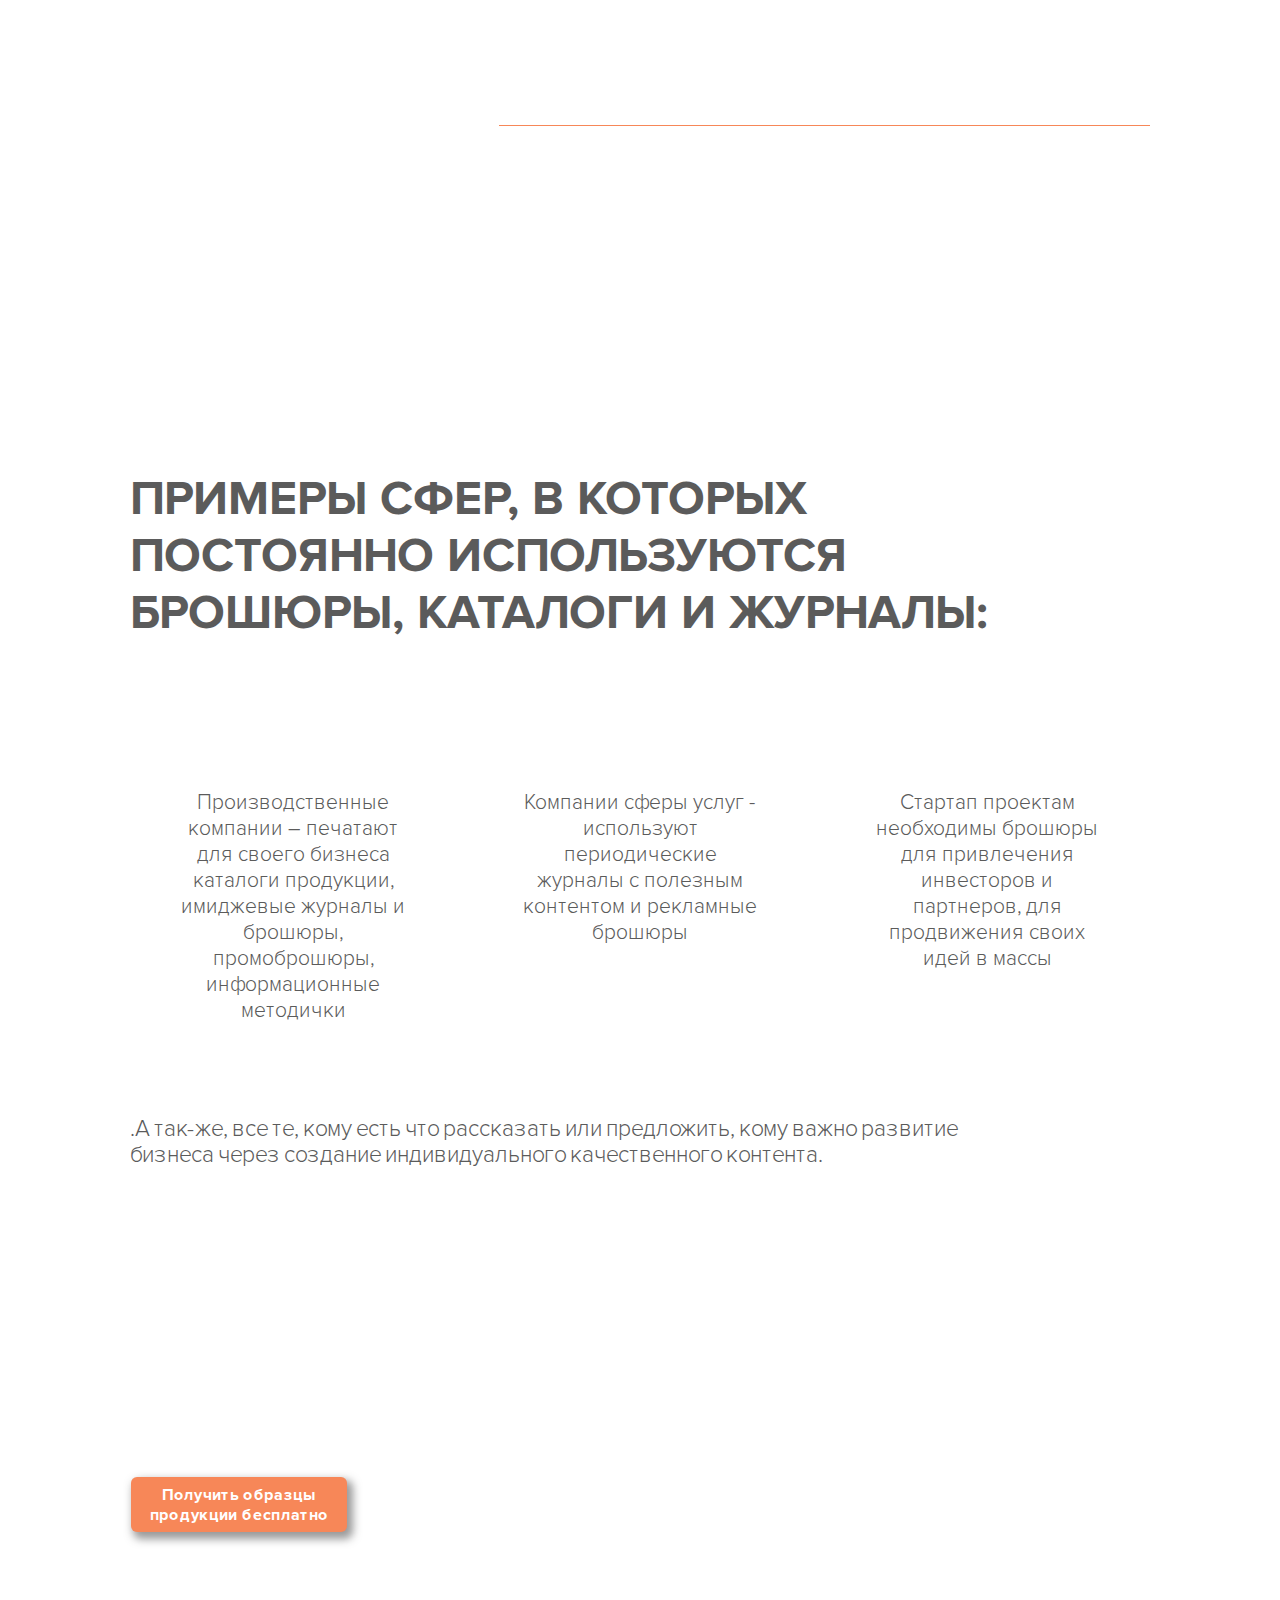
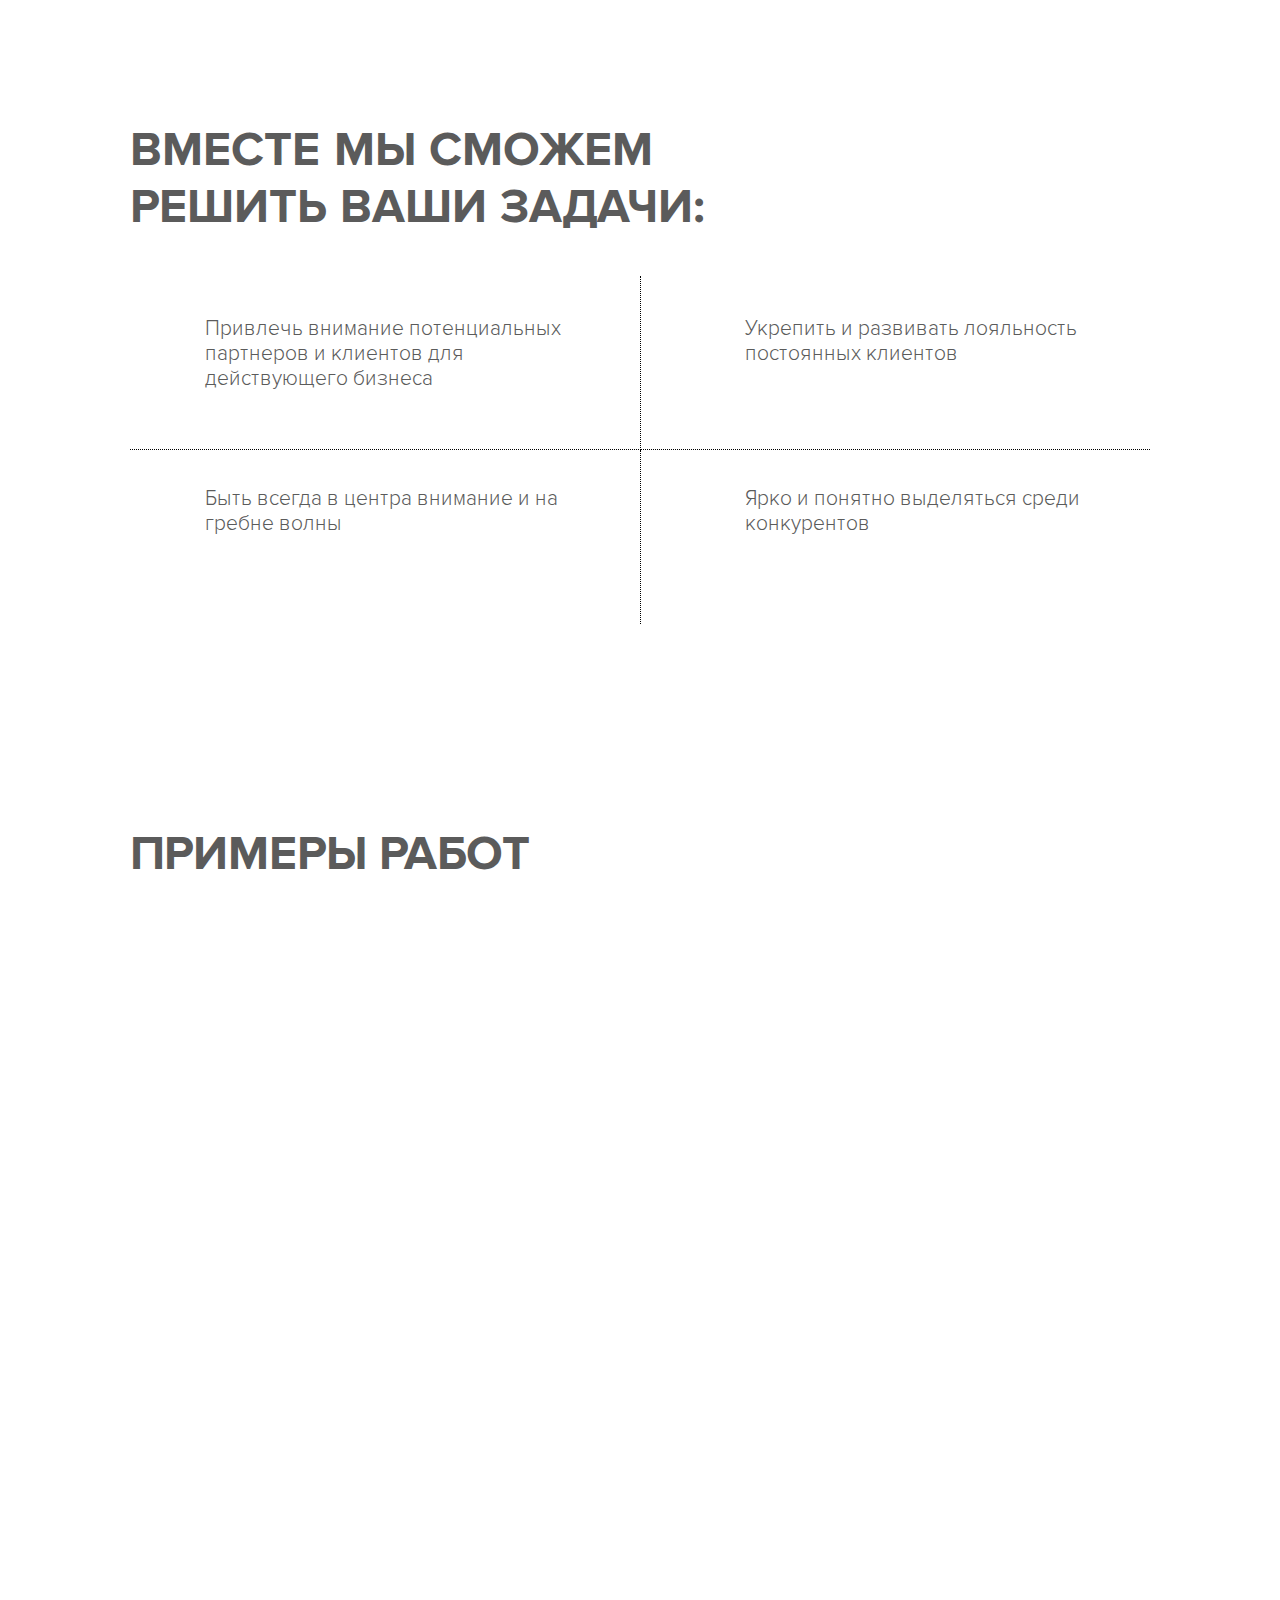
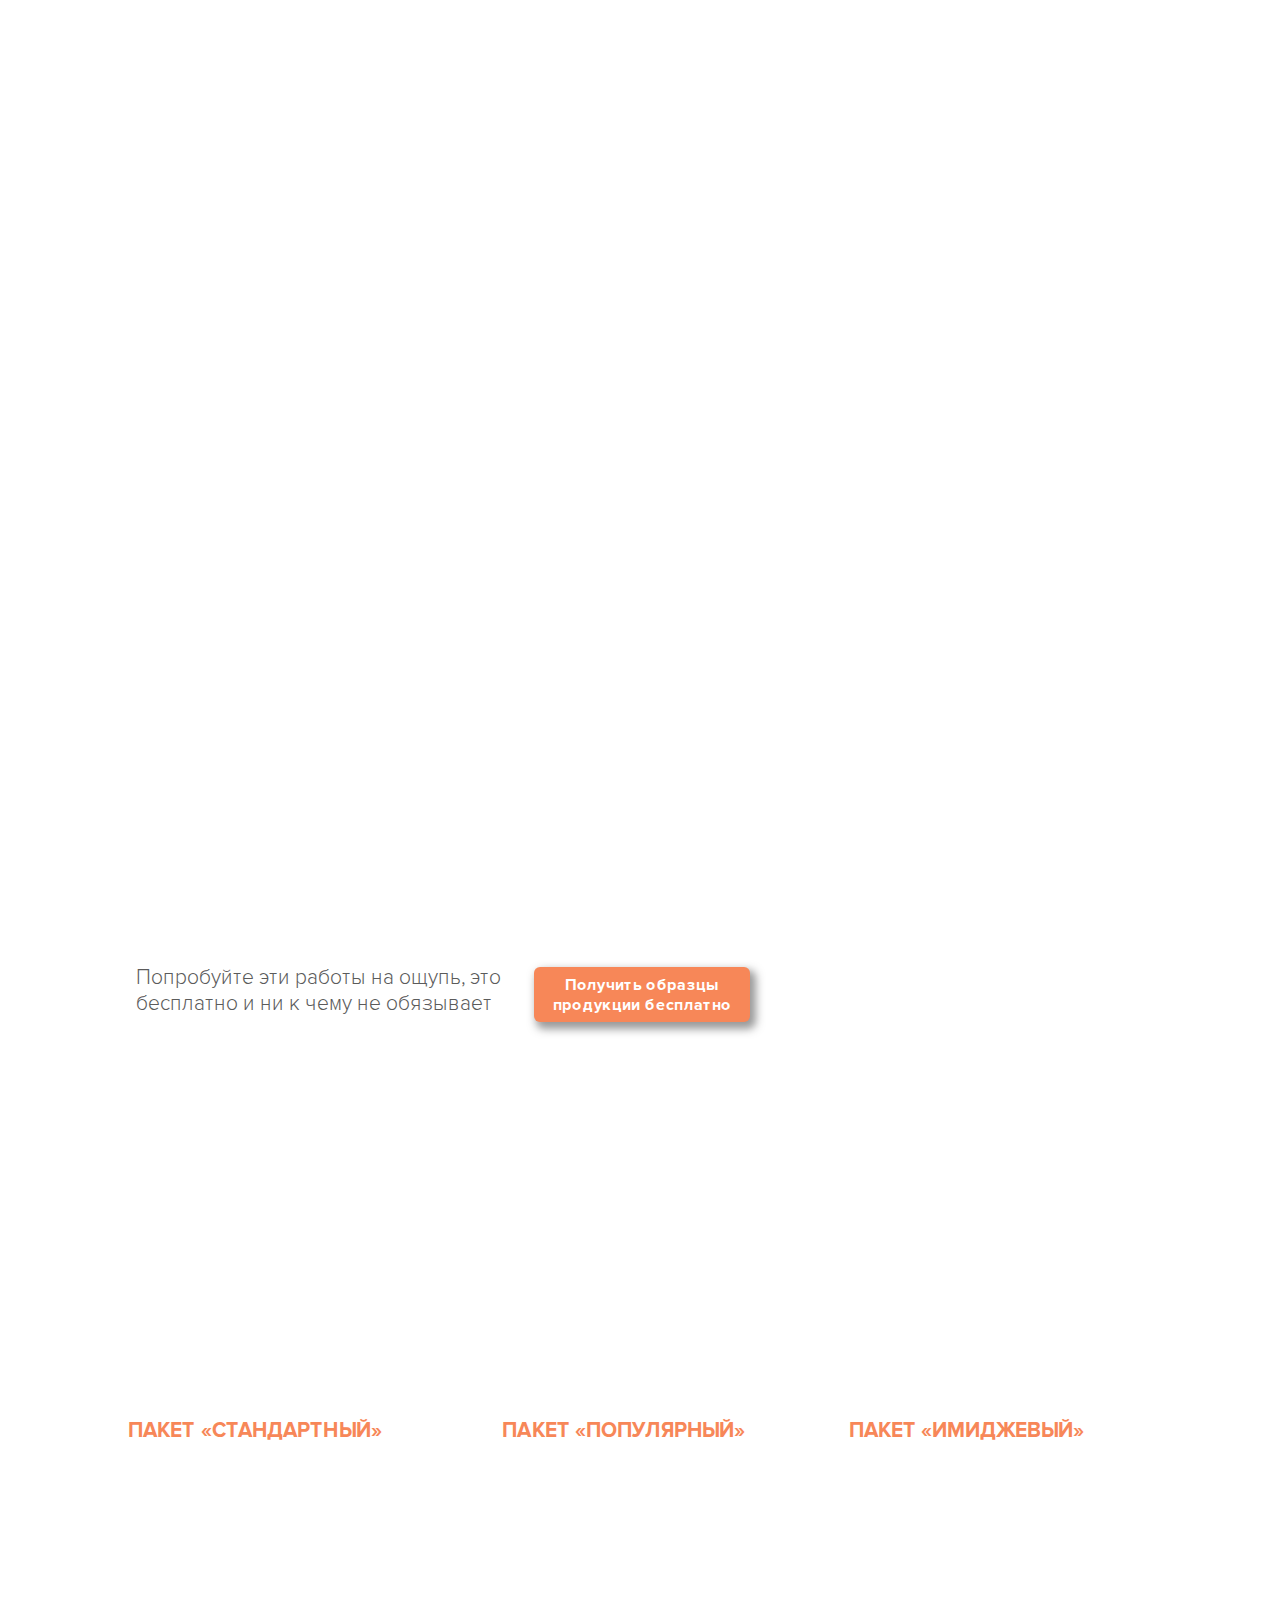
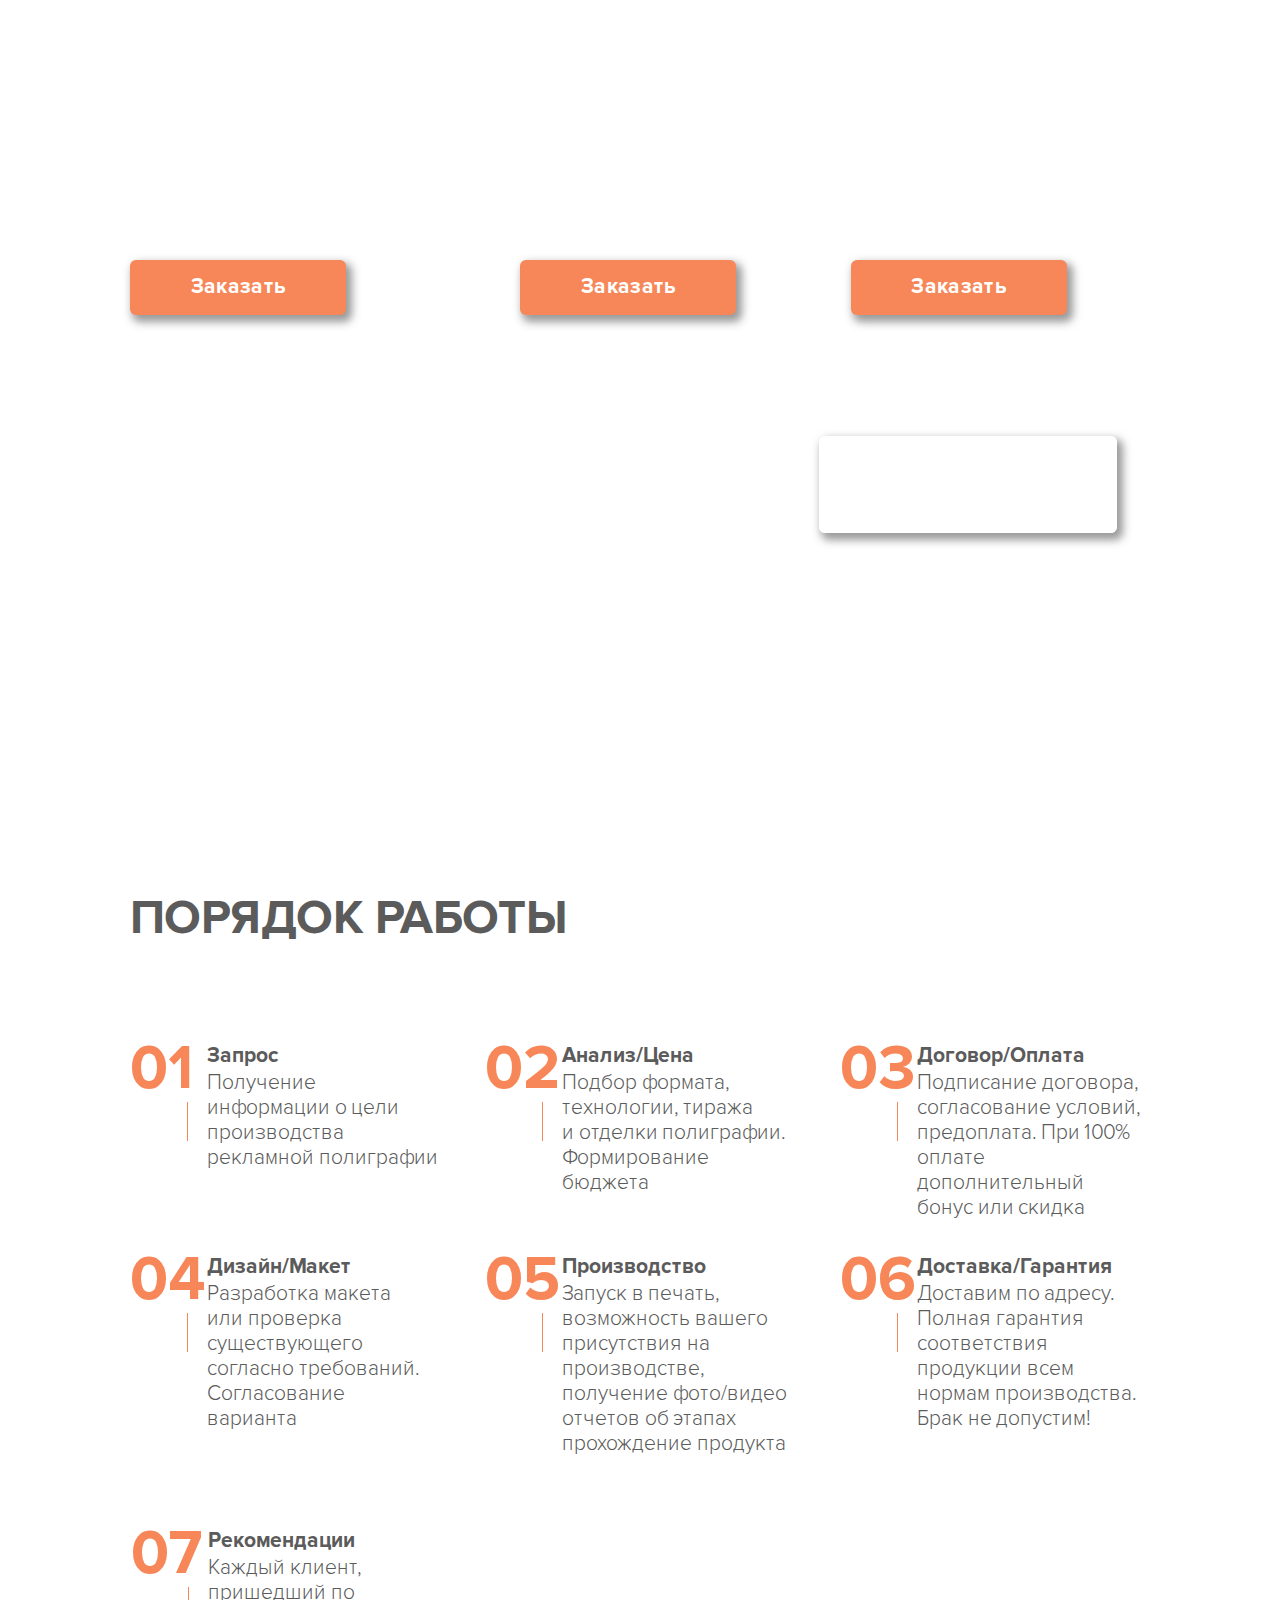
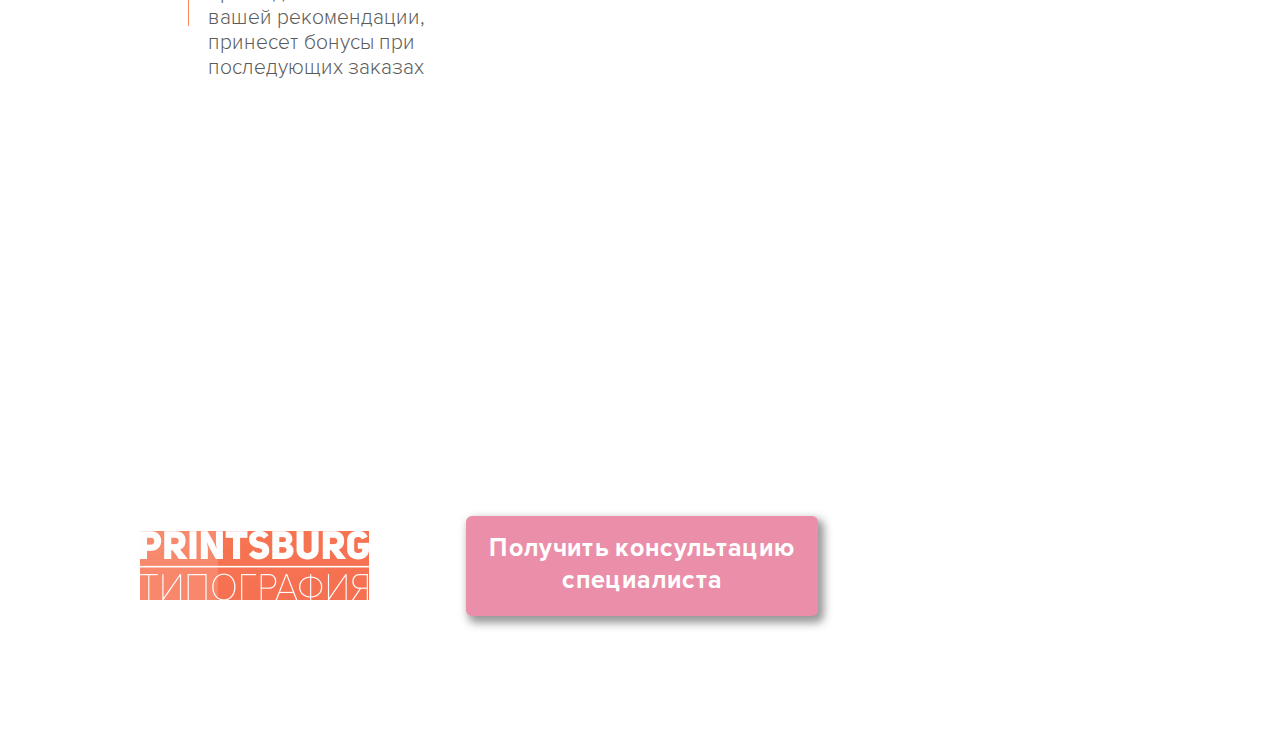
==== commit a2c3fc84: "v3" ====
--- a/PRINTSBURG/index.html
+++ b/PRINTSBURG/index.html
@@ -241,24 +241,24 @@
                     <div class="together-block-help-top flex-container">
                         <div class="together-block-help-top-attention medium-text">
                             <span>
-                                Привлечь внимание потенциальных партнеров и клиентов для действующего бизнеса
+                                Привлечь внимание потенциальных<br/>партнеров и клиентов для<br/>действующего бизнеса
                             </span>
                         </div>
                         <div class="together-block-help-top-loyalty medium-text">
                             <span>
-                                Укрепить и развивать лояльность постоянных клиентов
+                                Укрепить и развивать лояльность<br/>постоянных клиентов
                             </span>
                         </div>
                     </div>
                     <div class="together-block-help-buttom flex-container">
                         <div class="together-block-help-buttom-center medium-text">
                             <span>
-                                Быть всегда в центра внимание и на гребне волны
+                                Быть всегда в центра внимание и на<br/>гребне волны
                             </span>
                         </div>
                         <div class="together-block-help-buttom-differ medium-text">
                             <span>
-                                Ярко и понятно выделяться среди конкурентов
+                                Ярко и понятно выделяться среди<br/>конкурентов
                             </span>
                         </div>
                     </div>
--- a/PRINTSBURG/styles/main.css
+++ b/PRINTSBURG/styles/main.css
@@ -460,8 +460,8 @@
 }
 
 .together-block {
-  width: 100%;
   height: 712px;
+  width: 100%;
   padding-top: 118px;
 }
 
@@ -473,49 +473,38 @@
 
 .together-block .together-block-help {
   margin-top: 40px;
-  height: 347px;
-}
-
-.together-block .together-block-help .together-block-help-top-attention {
+}
+
+.together-block .together-block-help .together-block-help-top-attention, .together-block .together-block-help .together-block-help-top-loyalty, .together-block .together-block-help .together-block-help-buttom-differ, .together-block .together-block-help .together-block-help-buttom-center {
+  -webkit-box-flex: 1;
+      -ms-flex: 1;
+          flex: 1;
   font-size: 21px;
   padding-left: 75px;
   padding-top: 40px;
   line-height: 25px;
-  padding-right: 51px;
-  width: 559px;
   height: 174px;
   border-right: 1px dotted black;
   border-bottom: 1px dotted black;
 }
 
-.together-block .together-block-help .together-block-help-top-loyalty {
-  padding-top: 41px;
+.together-block .together-block-help .together-block-help-top-loyalty, .together-block .together-block-help .together-block-help-buttom-differ {
+  -webkit-box-flex: 0.93;
+      -ms-flex: 0.93;
+          flex: 0.93;
   padding-left: 104px;
-  width: 558px;
-  height: 174px;
-  font-size: 21px;
-  line-height: 25px;
+  border-right: none;
   border-bottom: 1px dotted black;
 }
 
 .together-block .together-block-help .together-block-help-buttom-center {
-  height: 177px;
-  width: 511px;
-  font-size: 21px;
-  line-height: 25px;
+  border-bottom: none;
   padding-top: 36px;
-  padding-left: 75px;
-  padding-right: 20px;
-  border-right: 1px dotted black;
 }
 
 .together-block .together-block-help .together-block-help-buttom-differ {
+  border-bottom: none;
   padding-top: 36px;
-  padding-left: 104px;
-  width: 509px;
-  height: 177px;
-  font-size: 21px;
-  line-height: 25px;
 }
 
 .cases-block {
